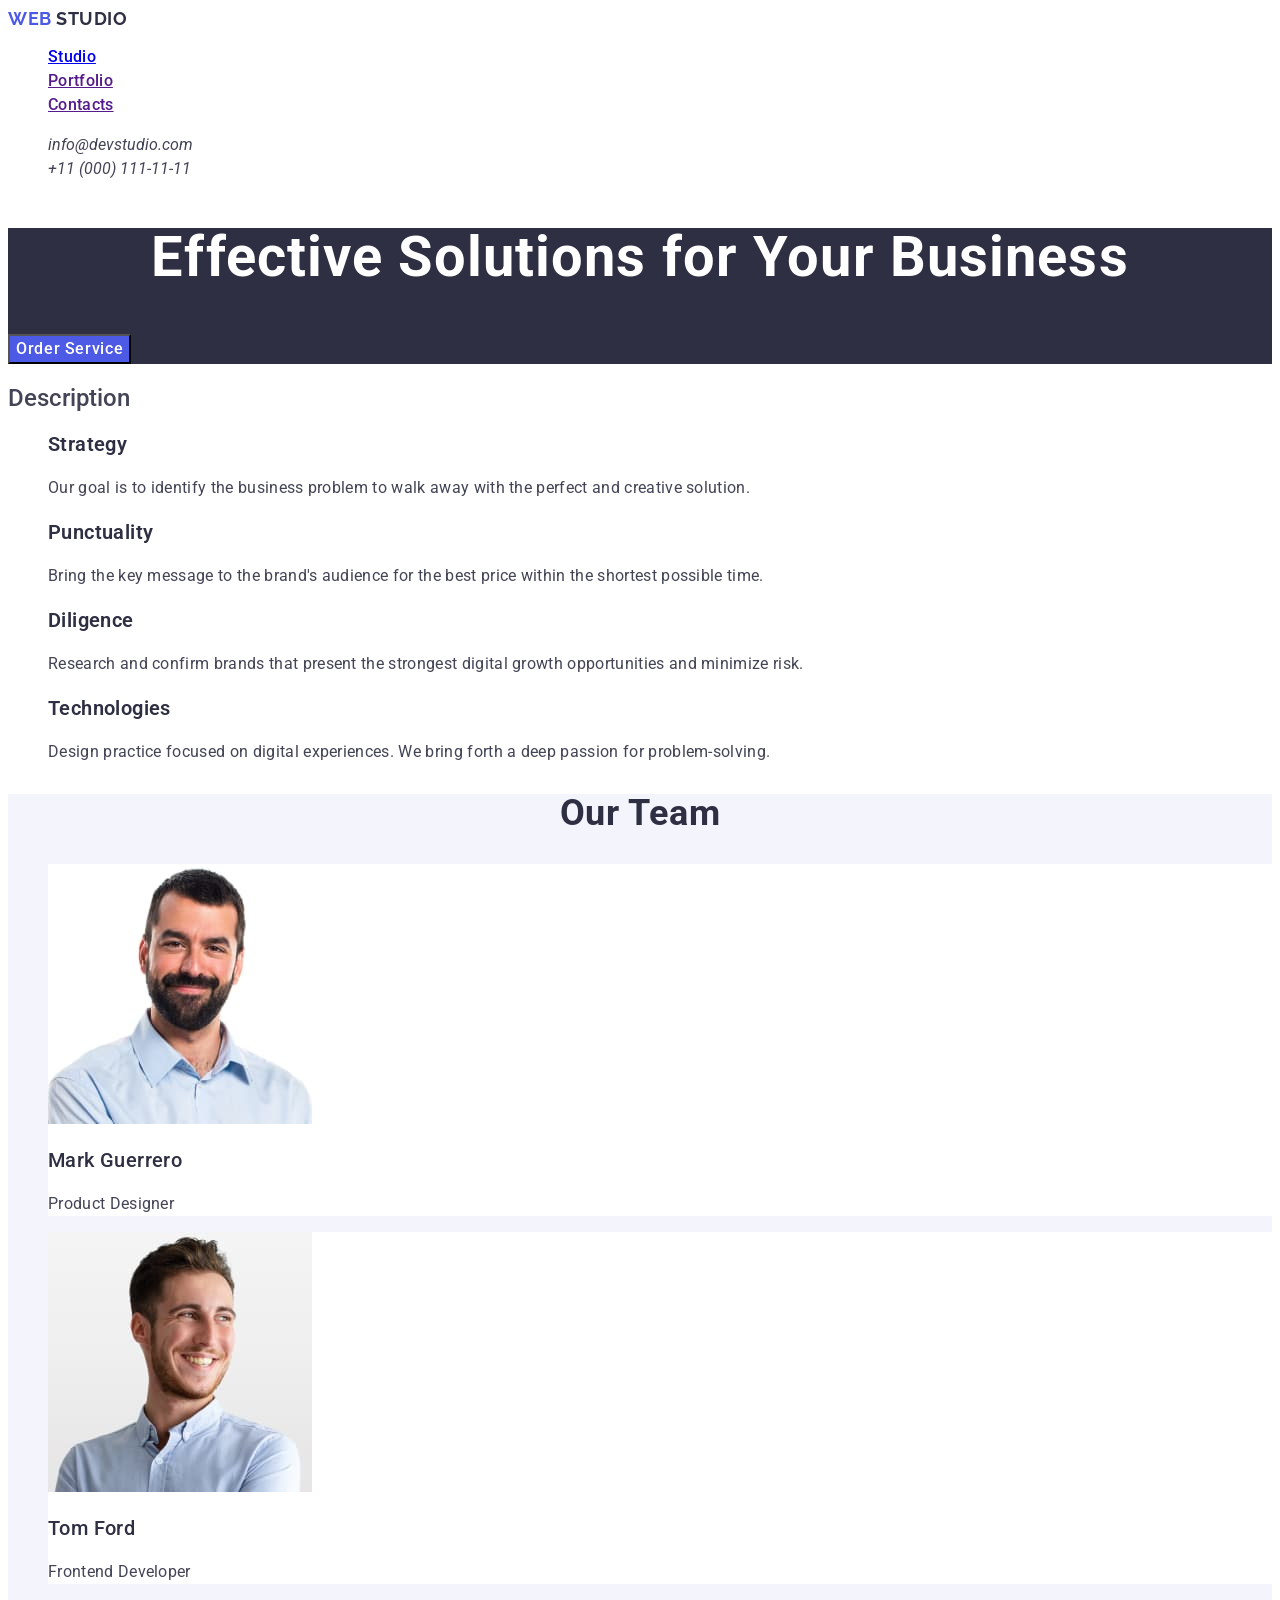
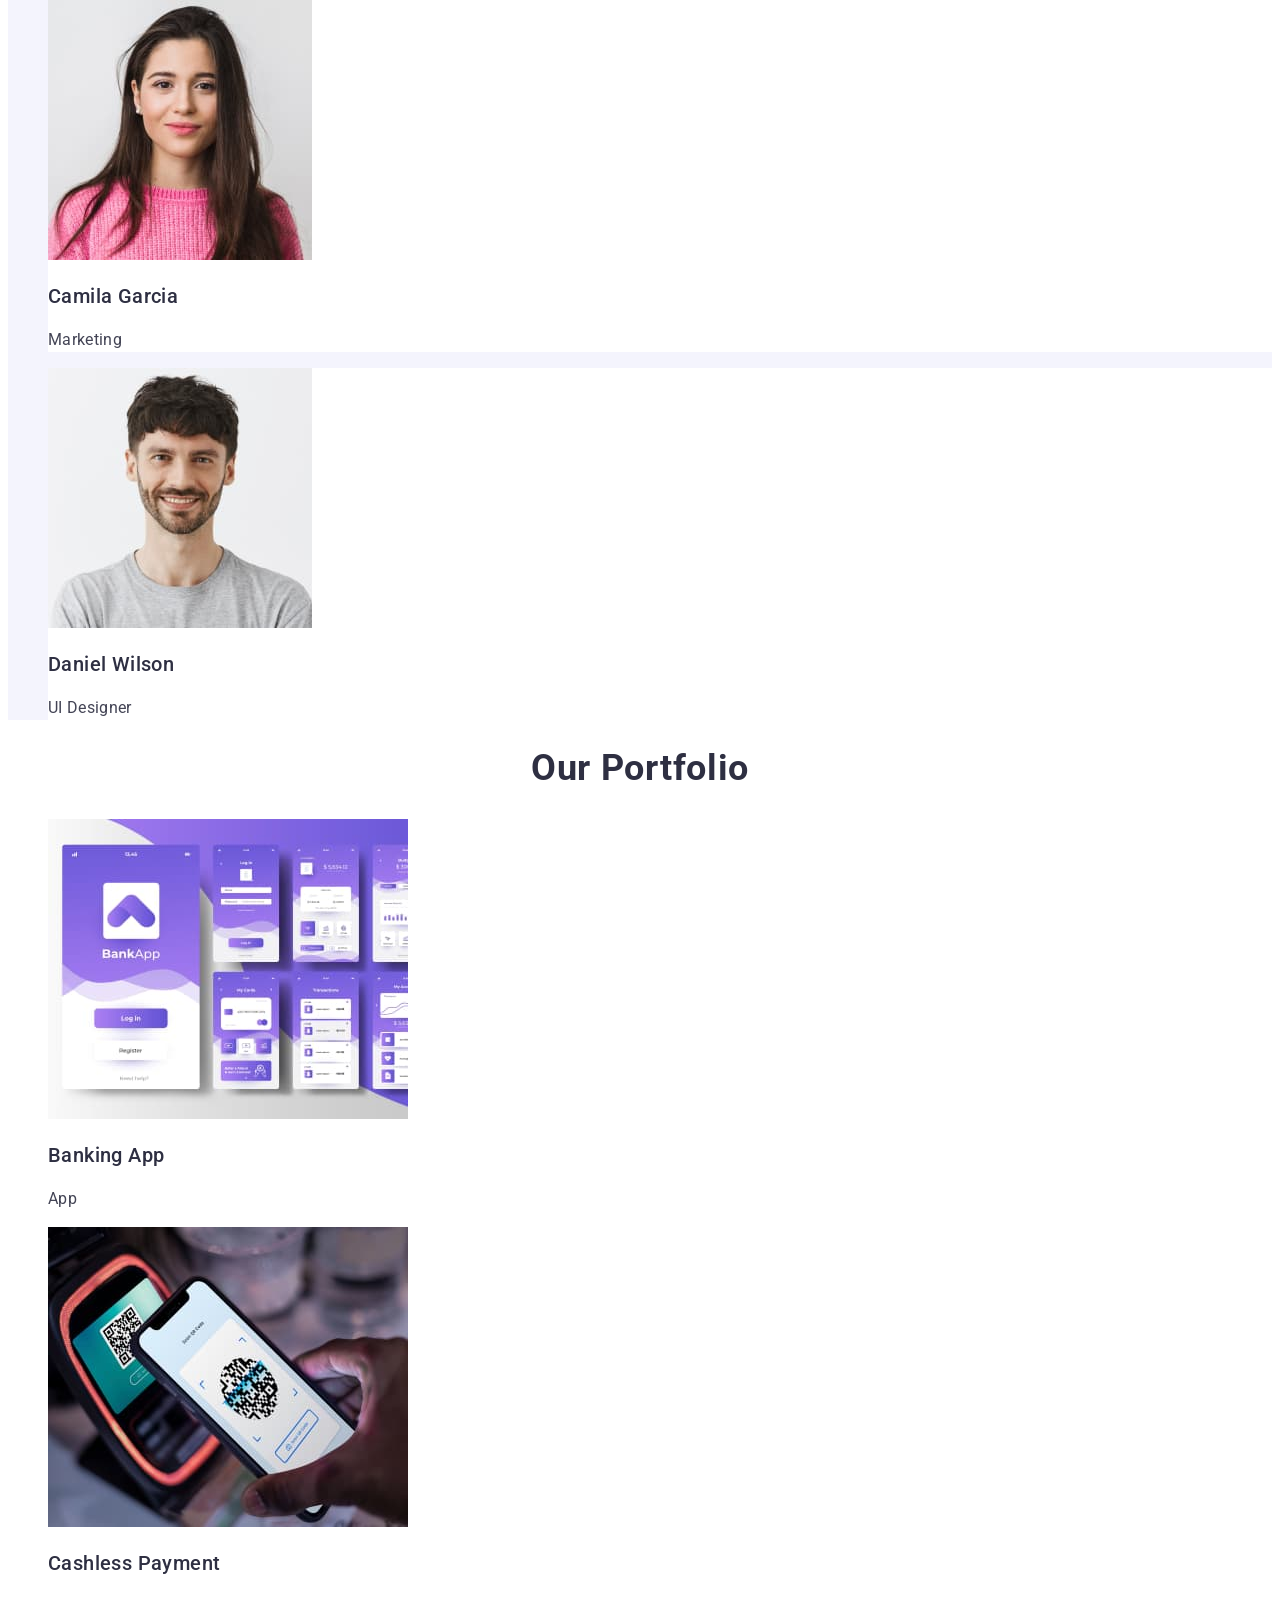
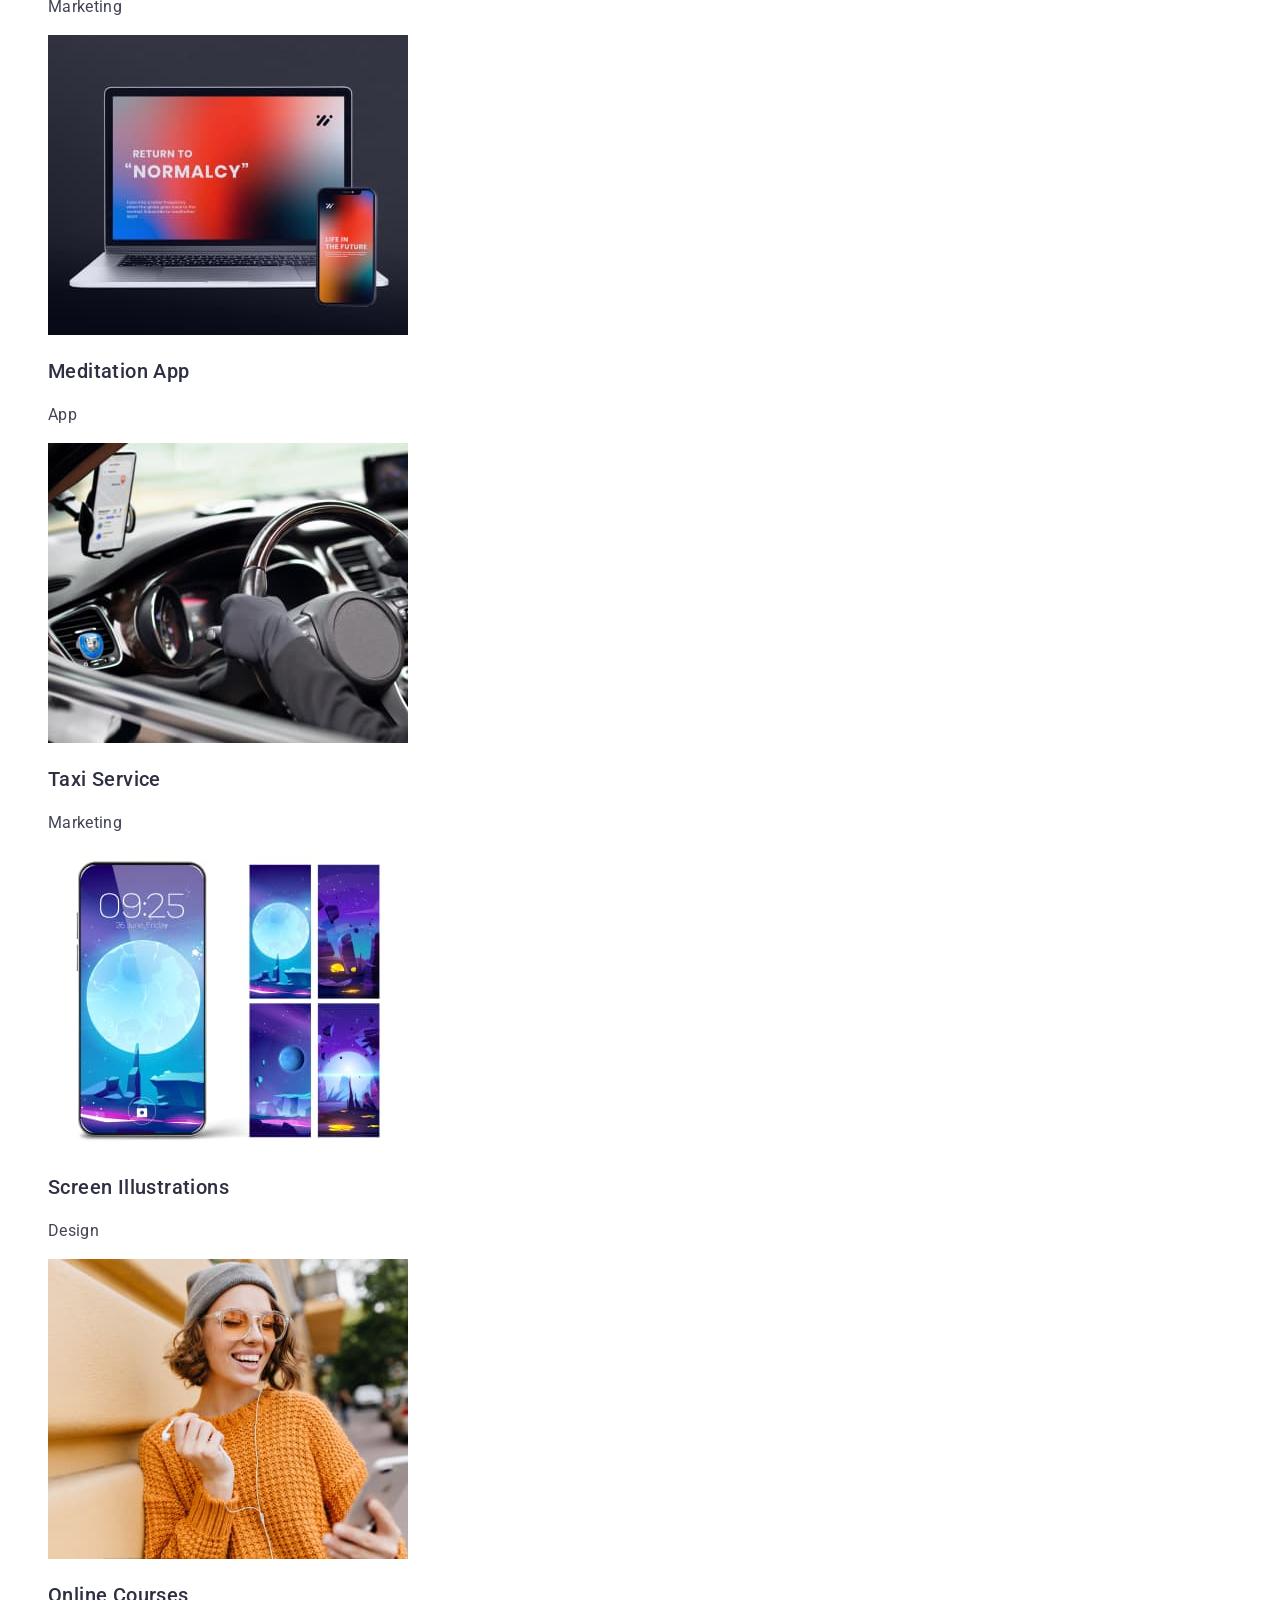
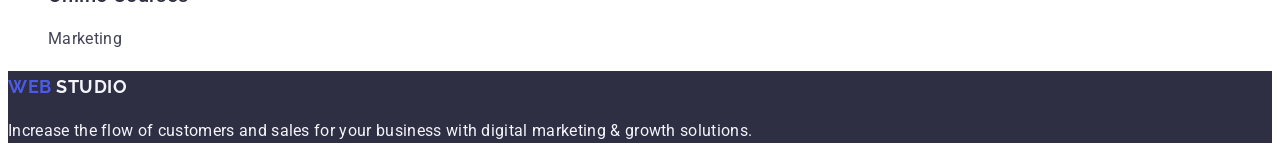
==== index.html @ d0e6146f "+" ====
<!DOCTYPE html>
<html lang="en">
<head>
    <meta charset="UTF-8">
    <meta name="viewport" content="width=device-width, initial-scale=1.0">
    <title>Document</title>
    <link rel="stylesheet" href="/css/styles.css">
    <link rel="preconnect" href="https://fonts.googleapis.com">
    <link rel="preconnect" href="https://fonts.gstatic.com" crossorigin>
    <link href="https://fonts.googleapis.com/css2?family=Montserrat:wght@400;700&family=Raleway:wght@700&family=Roboto:wght@400;500;700;900&display=swap" 
    rel="stylesheet">
</head>
<body>
    <header>
        
        <nav>
            <a href="" class="web">web <span class="studio">Studio</span></a>
            <ul>
                <li class="nav-item"><a href="./index.html">Studio</a></li>
                <li class="nav-item"><a href="">Portfolio</a></li>
                <li class="nav-item"><a href="">Contacts</a></li>
            </ul>
        </nav>
        <address>
            <ul>
                <li><a href="mailto:info@devstudio.com" class="adress">info@devstudio.com</a></li>
                <li><a href="tel:+110001111111" class="adress">+11 (000) 111-11-11</a></li>
            </ul>
        </address>
    </header>
    <main>
        <section  class="main-page">
            <h1 class="hero">Effective Solutions for Your Business</h1>
            <button type="button" class="main-button">Order Service</button>
        </section>
        <section>
            <h2 class="description">Description</h2>
            <ul>
                <li>
                    <h3 class="descr">Strategy</h3>
                    <p class="descr-item">Our goal is to identify the business problem to walk away with the perfect and creative solution. </p>
                </li>
                <li>
                    <h3 class="descr">Punctuality</h3> 
                    <p class="descr-item">Bring the key message to the brand's audience for the best price within the shortest possible time.</p>
                </li>
                <li>
                    <h3 class="descr">Diligence</h3>
                    <p class="descr-item">Research and confirm brands that present the strongest digital growth opportunities and minimize risk.</p>
                </li>
                <li>
                    <h3 class="descr">Technologies</h3>
                    <p class="descr-item">Design practice focused on digital experiences. We bring forth a deep passion for problem-solving.</p>
                </li>
            </ul>
        </section>
        <section class="team">
            <h2 class="about-team">Our Team</h2>
            <ul>
                <li class="people-back">
                    <img src="./images/markguerrero.jpg" alt="Mark" width="264">
                    <h3 class="people-name">Mark Guerrero</h3>
                    <p class="people-work">Product Designer</p>
                </li>
                <li class="people-back">
                    <img src="./images/tomford.jpg" alt="Tom" width="264">
                    <h3 class="people-name">Tom Ford</h3>
                    <p class="people-work">Frontend Developer</p>
                </li>
                <li class="people-back">
                    <img src="./images/camilagarcia.jpg" alt="Camila" width="264">
                    <h3 class="people-name">Camila Garcia</h3>
                    <p class="people-work">Marketing</p>
                </li>
                <li class="people-back">
                    <img src="./images/danielwilson.jpg" alt="Daniel" width="264">
                    <h3 class="people-name">Daniel Wilson</h3>
                    <p class="people-work">UI Designer</p>
                </li>
            </ul>
        </section>
        <section>
            <h2 class="our-port">Our Portfolio</h2>
            <ul>
                <li class="port-cards">
                    <img src="./images/bankingapp.jpg" alt="Banking App" width="360">
                    <h3 class="name-img">Banking App</h3>
                    <p class="descr-cards">App</p>
                </li>
                <li class="port-cards">
                    <img src="./images/cashlesspayment.jpg" alt="Cashless Payment" width="360">
                    <h3 class="name-img">Cashless Payment</h3>
                    <p class="descr-cards">Marketing</p>
                </li>
                <li class="port-cards">
                    <img src="./images/meditationapp.jpg" alt="Meditation App" width="360">
                    <h3 class="name-img">Meditation App</h3>
                    <p class="descr-cards">App</p>
                </li>
                <li class="port-cards">
                    <img src="./images/taxiservice.jpg" alt="Taxi Service" width="360">
                    <h3 class="name-img">Taxi Service</h3>
                    <p class="descr-cards">Marketing</p>
                </li>
                <li class="port-cards">
                    <img src="./images/screenillustrations.jpg" alt="Screen Illustrations" width="360">
                    <h3 class="name-img">Screen Illustrations</h3>
                    <p class="descr-cards">Design</p>
                </li>
                <li class="port-cards">
                    <img src="./images/onlinecourses.jpg" alt="Online Course" width="360">
                    <h3 class="name-img">Online Courses</h3>
                    <p class="descr-cards">Marketing</p>
                </li>
            </ul>
        </section>
    </main>
    <footer class="back-foot">
        <h2><a href="" class="web">web <span class="studio-foot">Studio</span></a></h2>
        <p class="descr-foot">Increase the flow of customers and sales for your business with digital marketing & growth solutions.</p>     
    </footer>
    
</body>
</html>
---- css/styles.css ----
body {
    font-family: "Roboto", sans-serif;
    color:#434455 ;
    background-color:#ffffff;
}

li {
    list-style-type: none;
}
.web {
    font-family: 'Raleway' , sans-serif;
    font-weight: 700;
    font-size: 18px;
    line-height: 1.17;
    text-decoration: none;
    color: #4d5ae5;
    letter-spacing: 0.03em;
    text-transform: uppercase;
}

.studio {
    font-family: 'Raleway' , sans-serif;
    font-weight: 700;
    font-size: 18px;
    line-height: 1.17;
    text-decoration: none;
    color: #2e2f42;
    letter-spacing: 0.03em;
    text-transform: uppercase;
}

.studio-link {
    color: #2E2F42;
}

.nav-item {
    font-weight: 500;
    font-size: 16px;
    line-height: 1.5;
    letter-spacing: 0.02em;
    color: #2e2f42;
    text-decoration: none;
}

.nav-item :focus{
    color: #404bbf;
}

.nav-item :hover {
    color: #404bbf;
}

.adress {
    font-family: 'Roboto', sans-serif;
    font-weight: 400;
    font-size: 16px;
    line-height: 1.5;
    text-decoration: none;
    color: #434455;
}

.hero {
    font-size: 56px;
    font-weight: 700;
    line-height: 1.07;
    letter-spacing: 0.02em;
    text-align: center;
    color: #ffffff;
}

.main-page {
    background-color: #2e2f42;
}

.main-button {
    font-family: "Roboto", sans-serif;
    background-color: #4D5AE5;
    font-weight: 500;
    font-size: 16px;
    line-height: 1.5;
    letter-spacing: 0.04em;
    color: #ffffff;
    cursor: pointer;
}

.main-button :focus
.main-button :hover {
    background-color: #404BBF;
}

.description {
    font-weight: 500;
    font-size: 20px
    line-height: 1.2;
    letter-spacing: 0.02em
    color : #2e2f42;
}

.descr {
    font-weight: 600;
    font-size: 20px;
    line-height: 1.2;
    letter-spacing: 0.02em;
    color: #2E2F42;
}

.descr-item {
    font-weight: 400;
    font-size: 16px;
    line-height: 1.5;
    letter-spacing: 0.02em;
    color: #434455;
}

.team{
    background-color: #F4F4FD;
}

.about-team {
    font-size: 36px;
    line-height: 1.11;
    text-align: center;
    letter-spacing: 0.02em;
    text-transform: capitalize;
    color: #2e2f42;
}

.people-back {
    background-color: #FFFFFF;
}

.people-name {
    font-weight: 500;
    font-size: 20px;
    line-height: 1.2;
    letter-spacing: 0.02em;
    color: #2e2f42;
}

.people-work {
    font-weight: 400;
    font-size: 16px;
    line-height: 1.5;
    letter-spacing: 0.02em;
    color: #434455;
}

.our-port {
    font-family: "Roboto";
    font-size: 36px;
    font-weight: 700;
    line-height: 40px;
    letter-spacing: 0.02em;
    text-align: center;
    line-height: 1.11;
    text-transform: capitalize;
    color: #2e2f42;
}

.port-cards {
    border: 1px

}

.name-img {
    font-family: "Roboto";
    font-size: 20px;
    font-weight: 500;
    line-height: 1.2;
    letter-spacing: 0.02em;
    color: #2e2f42;
}

.descr-cards {
    font-family: "Roboto";
    font-size: 16px;
    font-weight: 400;
    line-height: 1.5;
    letter-spacing: 0.02em;
    color: #434455;
}

.web-foot {
    font-family: 'Raleway';
    font-weight: 700;
    font-size: 18px;
    line-height: 1.1;
    letter-spacing: 0.03em;
    text-transform: uppercase;
    color: #4D5AE5;
    flex: none;
}

.studio-foot {
    font-family: 'Raleway';
    font-weight: 700;
    font-size: 18px;
    line-height: 1.1;
    letter-spacing: 0.03em;
    text-transform: uppercase;
    color: #F4F4FD;
    flex: none;
}

.back-foot {
    background-color: #2e2f42;
}

.descr-foot {
    font-weight: 400;
    font-size: 16px;
    line-height: 1.5;
    letter-spacing: 0.02em;
    color: #F4F4FD;
}
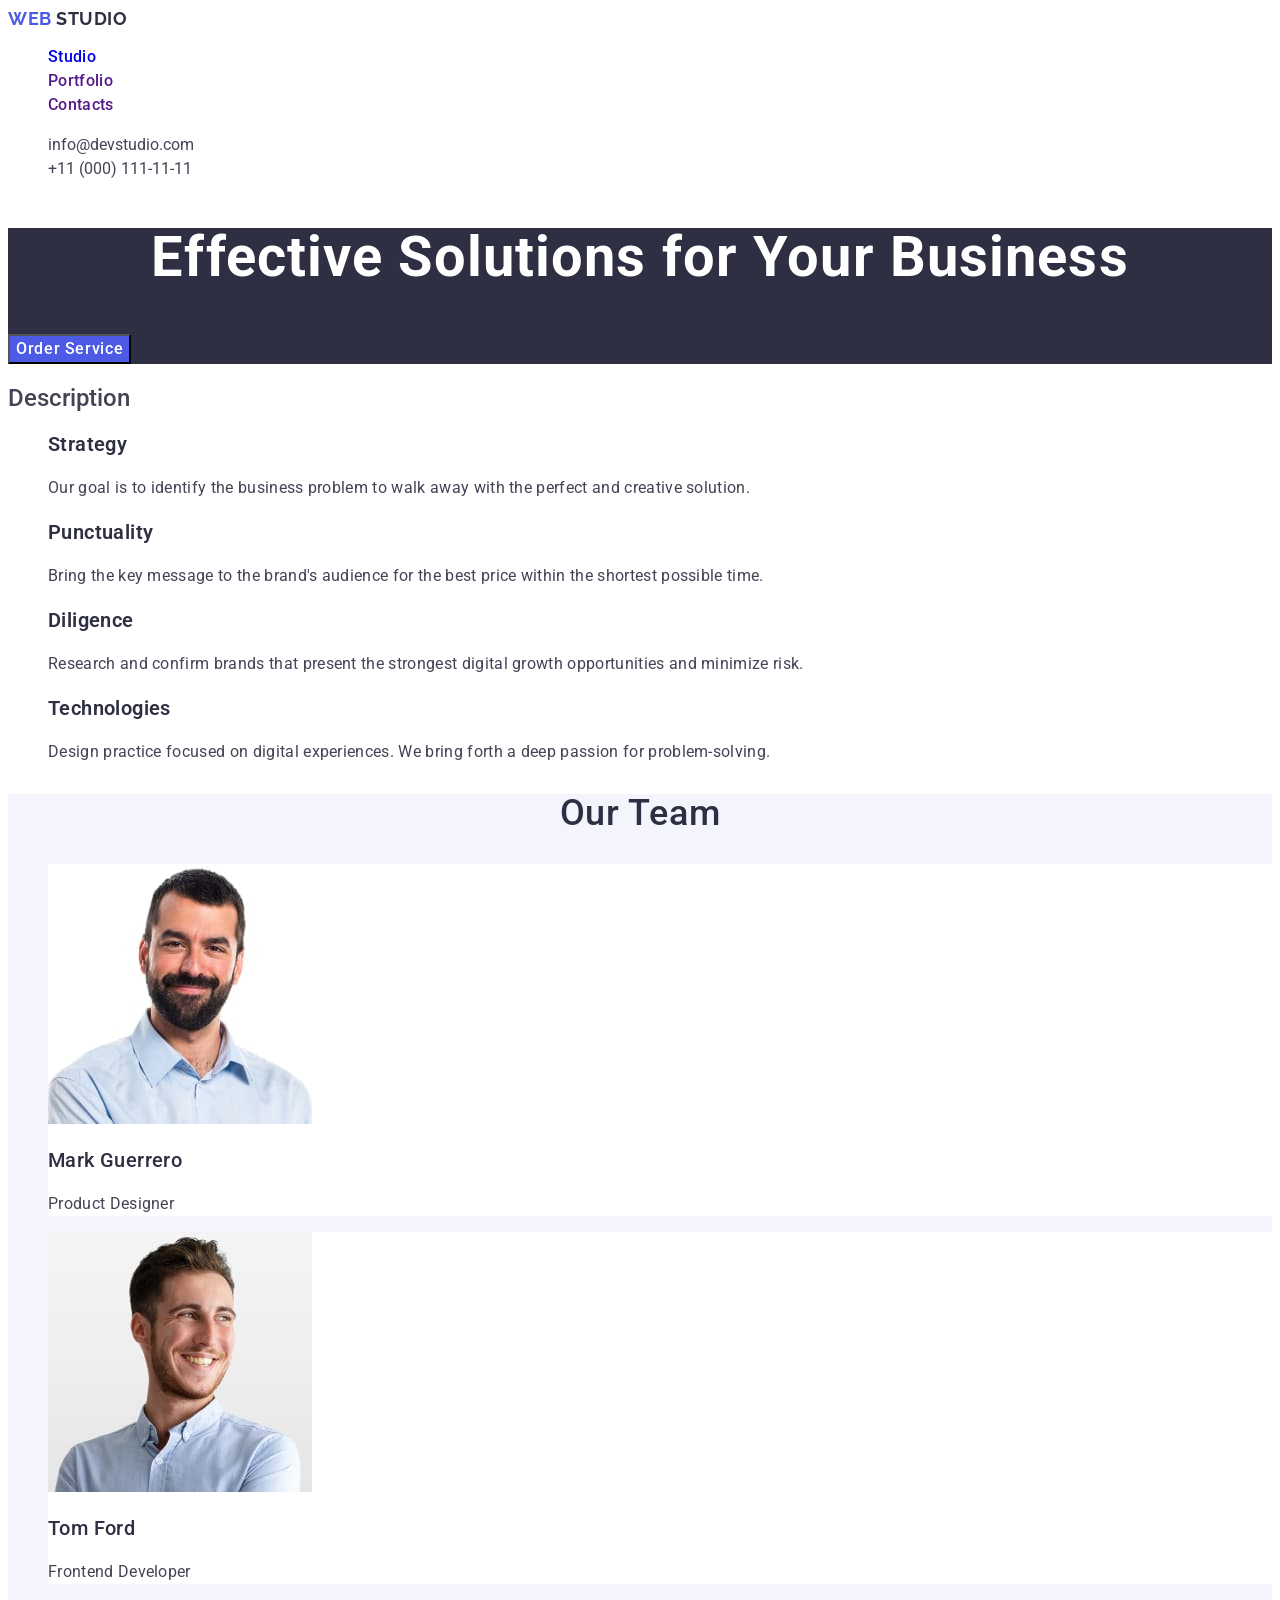
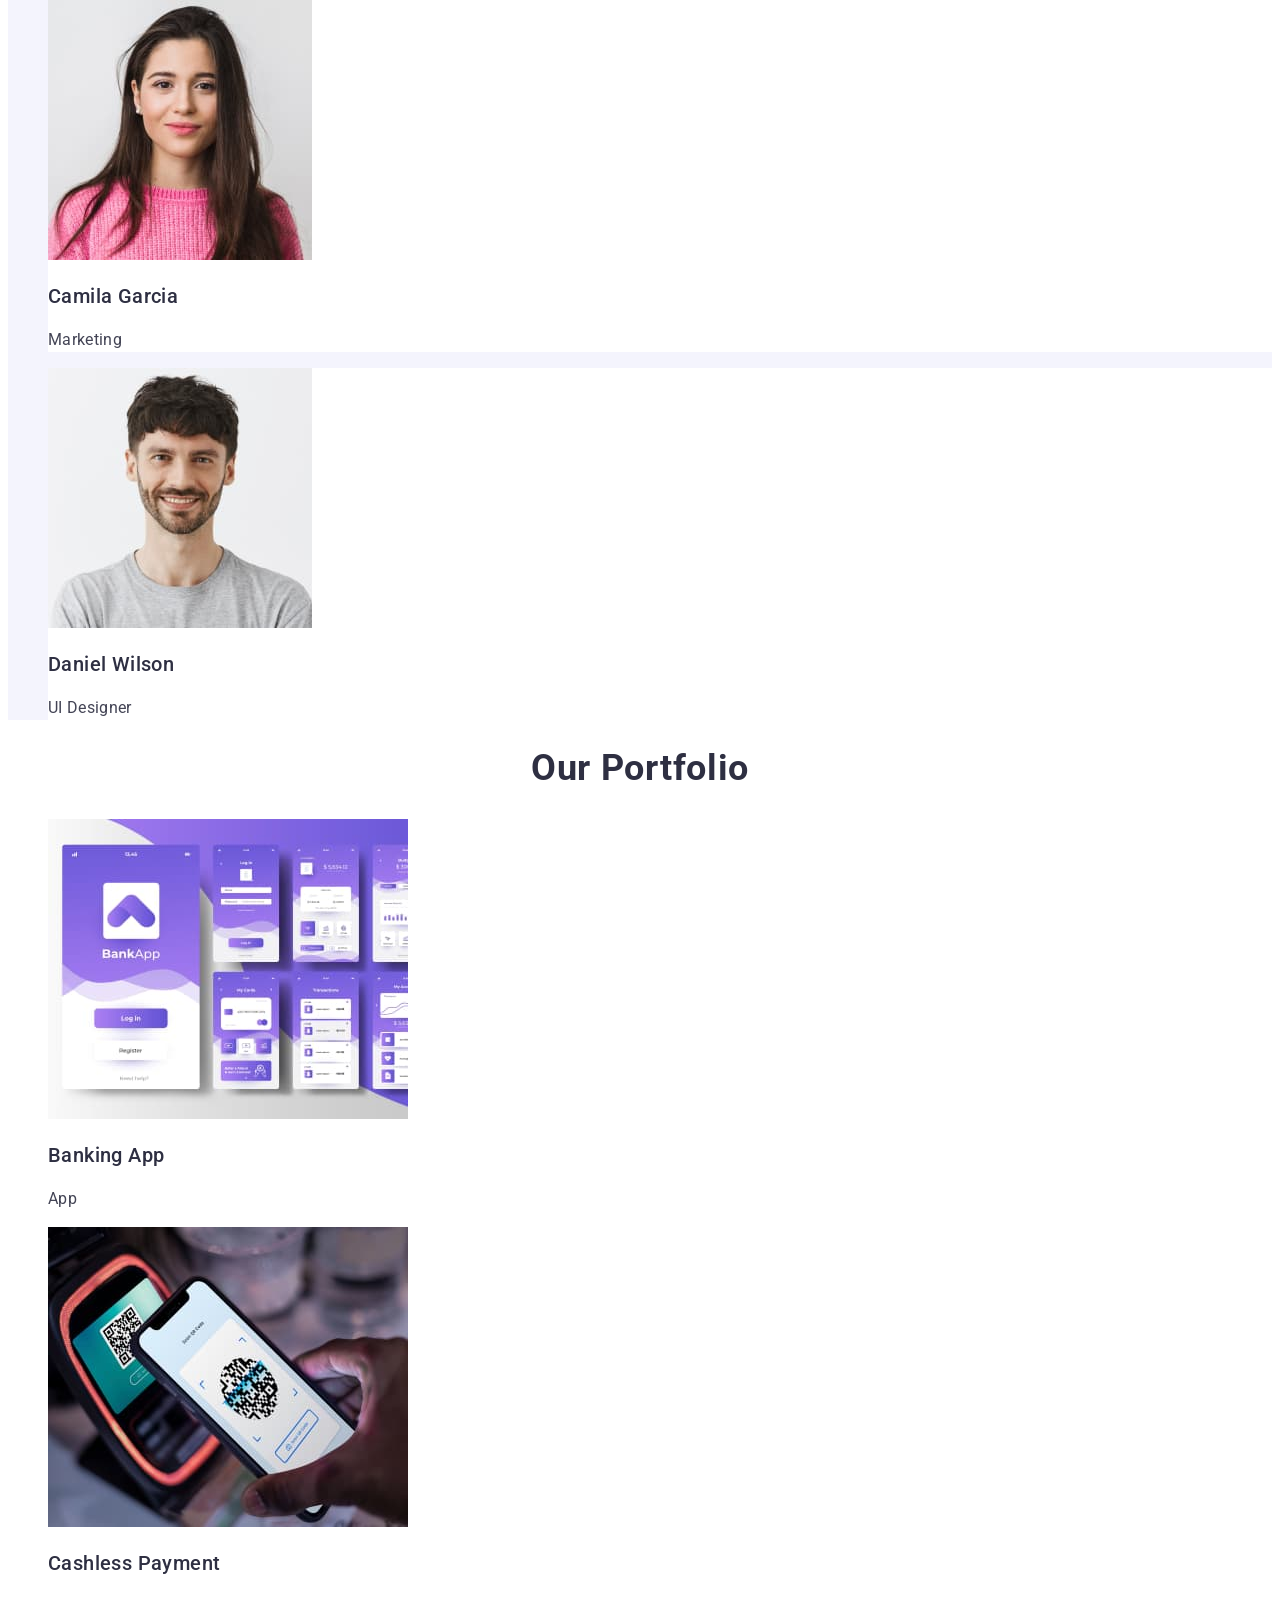
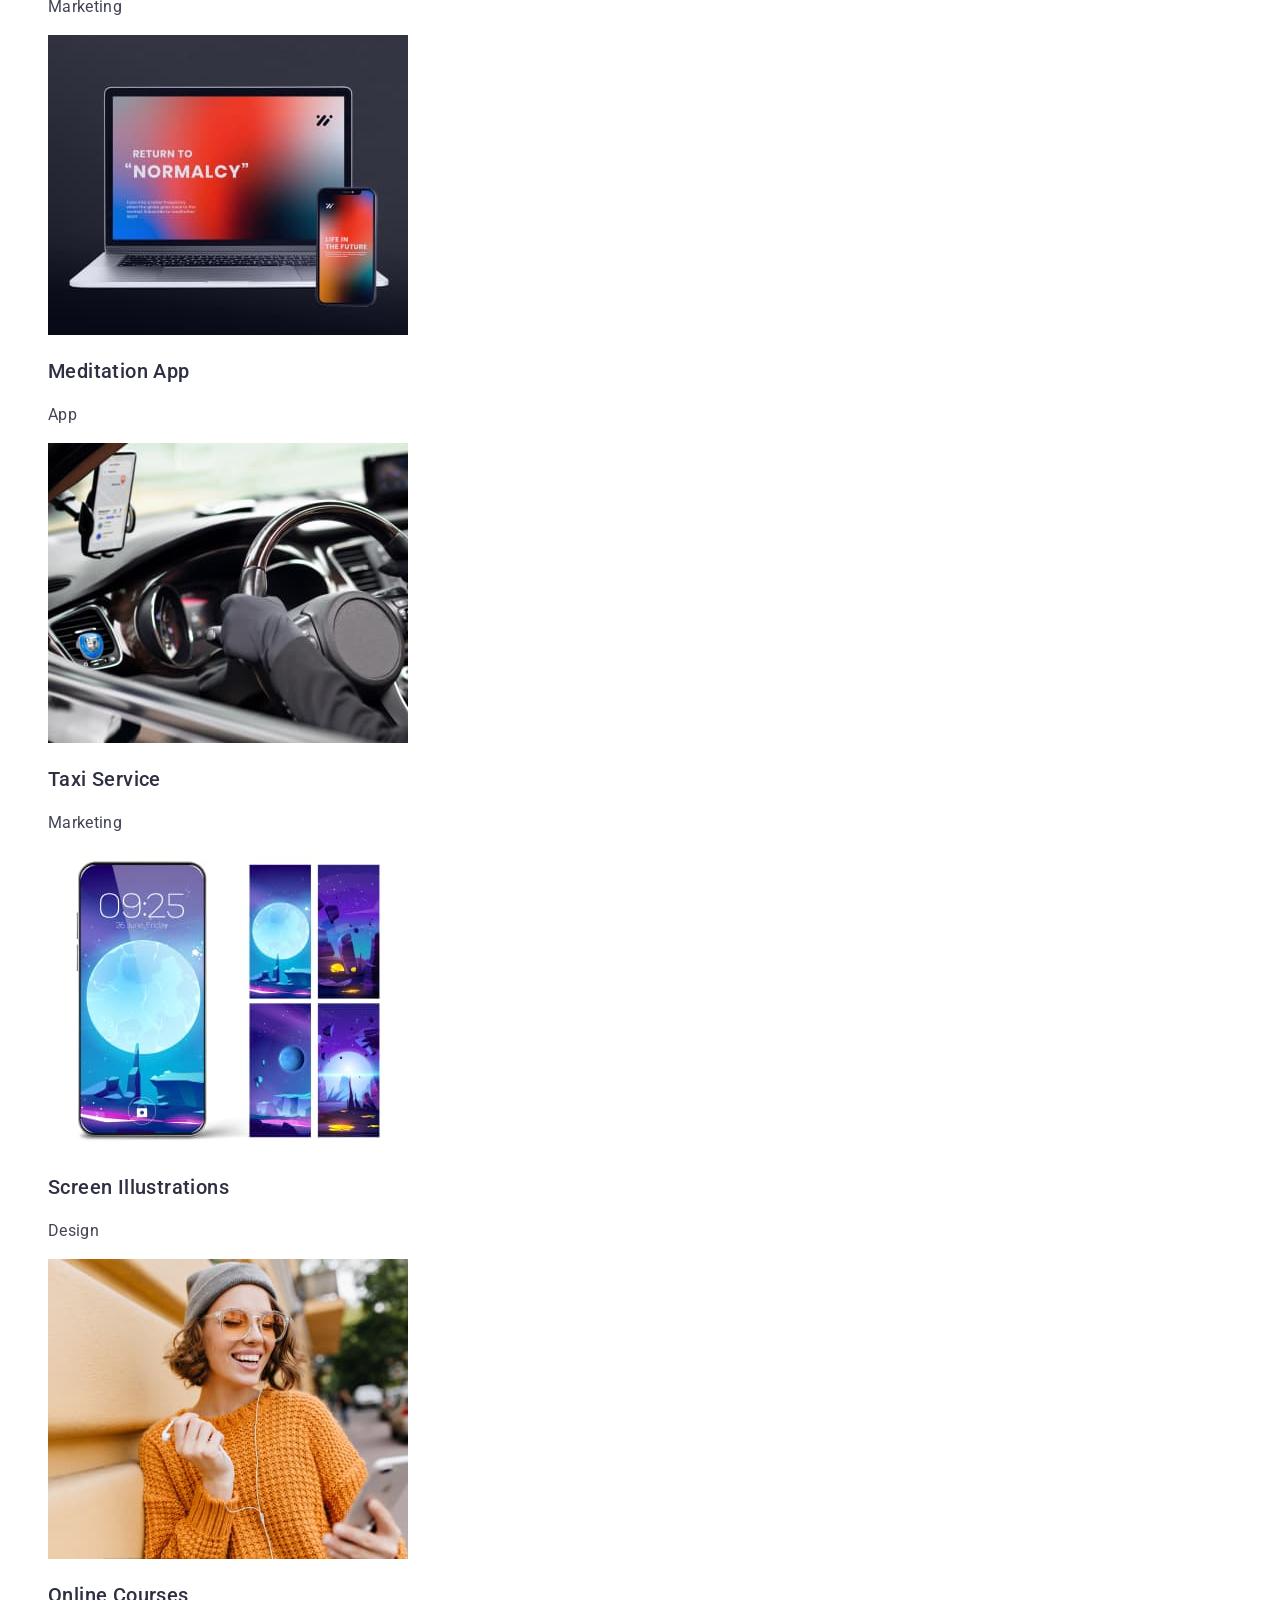
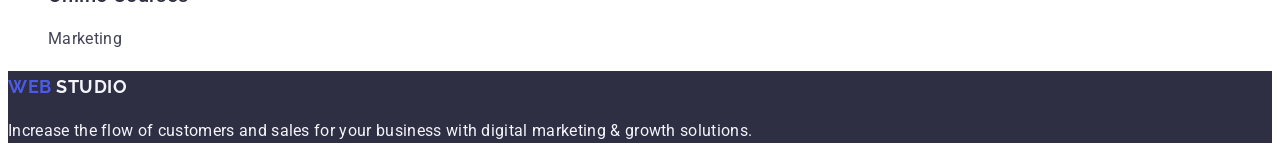
==== commit c0d6c403: "+" ====
--- a/index.html
+++ b/index.html
@@ -4,11 +4,11 @@
     <meta charset="UTF-8">
     <meta name="viewport" content="width=device-width, initial-scale=1.0">
     <title>Document</title>
-    <link rel="stylesheet" href="/css/styles.css">
     <link rel="preconnect" href="https://fonts.googleapis.com">
     <link rel="preconnect" href="https://fonts.gstatic.com" crossorigin>
     <link href="https://fonts.googleapis.com/css2?family=Montserrat:wght@400;700&family=Raleway:wght@700&family=Roboto:wght@400;500;700;900&display=swap" 
     rel="stylesheet">
+    <link rel="stylesheet" href="./css/styles.css">
 </head>
 <body>
     <header>
@@ -23,8 +23,8 @@
         </nav>
         <address>
             <ul>
-                <li><a href="mailto:info@devstudio.com" class="adress">info@devstudio.com</a></li>
-                <li><a href="tel:+110001111111" class="adress">+11 (000) 111-11-11</a></li>
+                <li><a href="mailto:info@devstudio.com" class="mail">info@devstudio.com</a></li>
+                <li><a href="tel:+110001111111" class="tel">+11 (000) 111-11-11</a></li>
             </ul>
         </address>
     </header>
--- a/css/styles.css
+++ b/css/styles.css
@@ -4,6 +4,10 @@
     background-color:#ffffff;
 }
 
+a {
+    text-decoration: none;
+}
+
 li {
     list-style-type: none;
 }
@@ -38,11 +42,10 @@
     font-size: 16px;
     line-height: 1.5;
     letter-spacing: 0.02em;
-    color: #2e2f42;
-    text-decoration: none;
-}
-
-.nav-item :focus{
+    color: #2e2f42 ;
+}
+
+.nav-item :focus {
     color: #404bbf;
 }
 
@@ -50,7 +53,20 @@
     color: #404bbf;
 }
 
-.adress {
+address {
+    font-style: normal;
+}
+
+.mail{
+    font-family: 'Roboto', sans-serif;
+    font-weight: 400;
+    font-size: 16px;
+    line-height: 1.5;
+    text-decoration: none;
+    color: #434455;
+}
+
+.tel{
     font-family: 'Roboto', sans-serif;
     font-weight: 400;
     font-size: 16px;
@@ -83,9 +99,13 @@
     cursor: pointer;
 }
 
-.main-button :focus
+
 .main-button :hover {
-    background-color: #404BBF;
+    background-color: #404BBF ;
+}
+
+.main-button :focus{
+    background-color: #404BBF ;
 }
 
 .description {
@@ -117,6 +137,7 @@
 }
 
 .about-team {
+    font-weight: 500;
     font-size: 36px;
     line-height: 1.11;
     text-align: center;
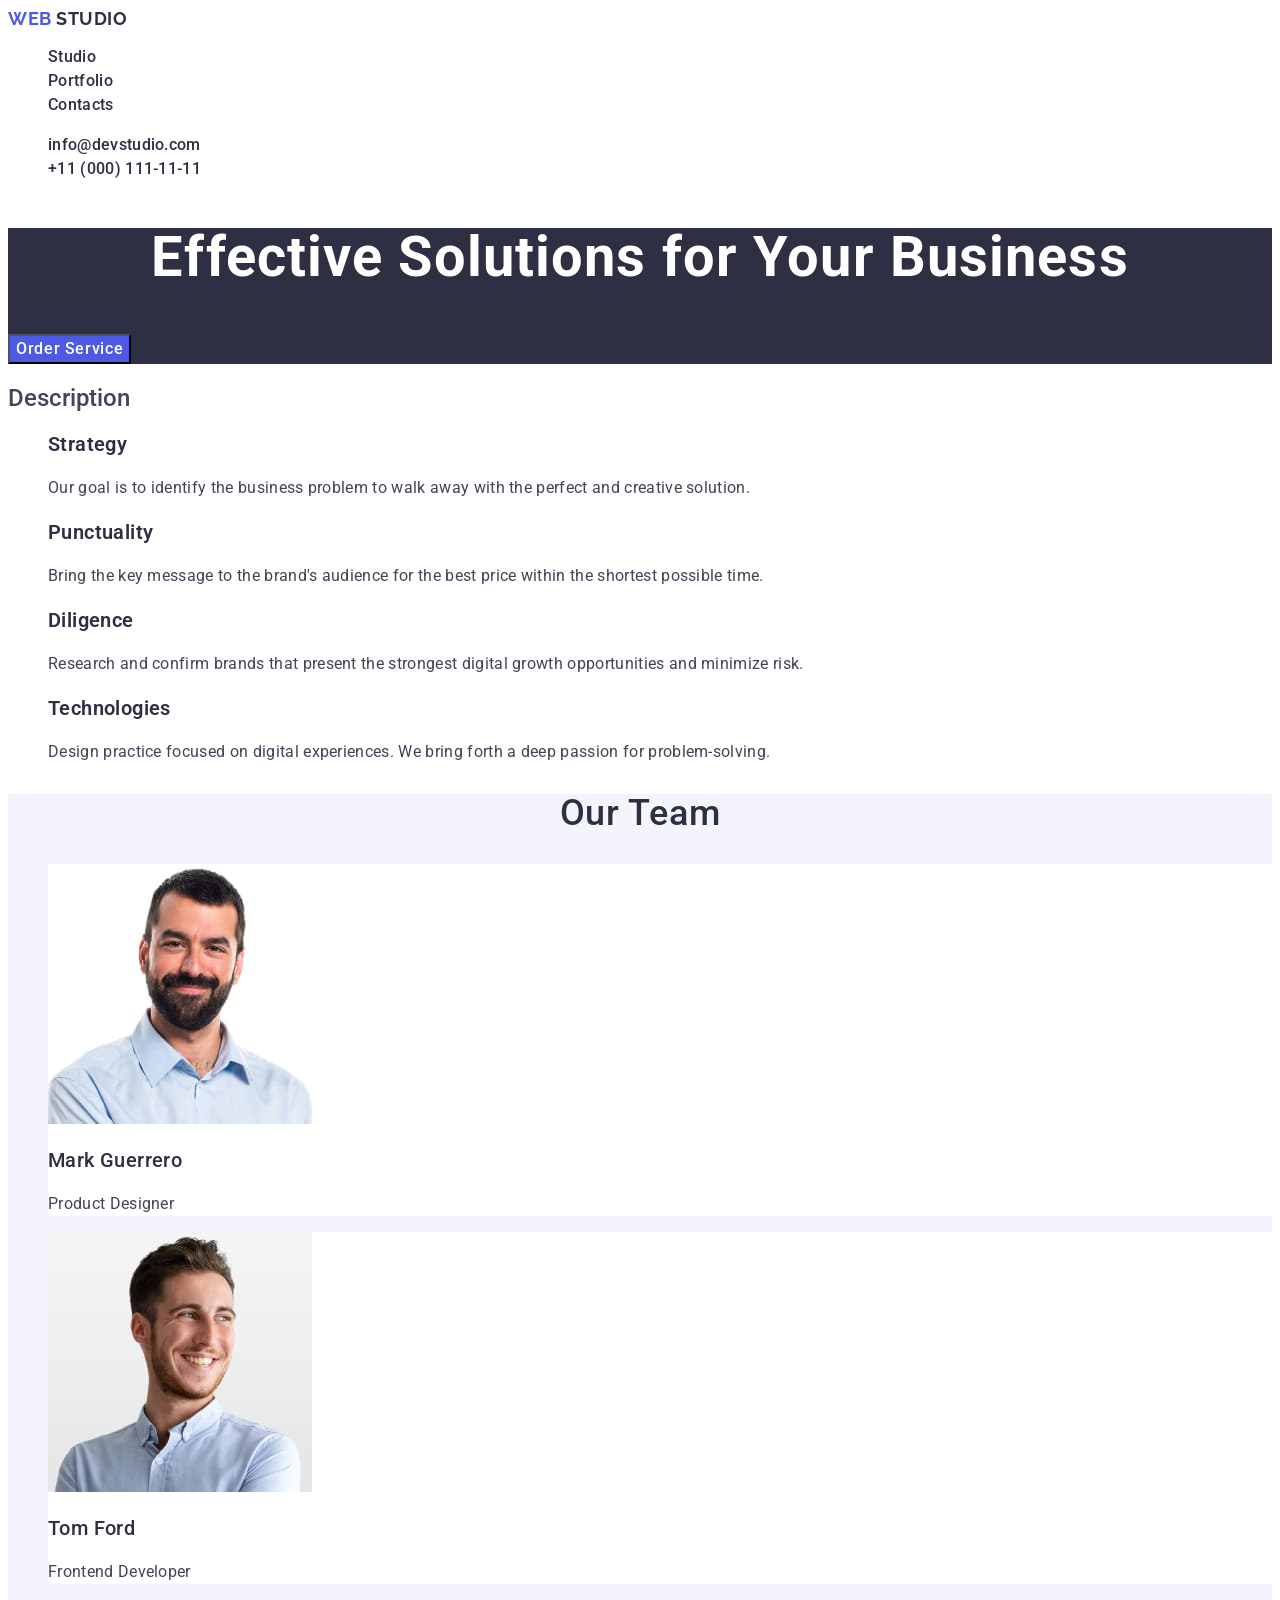
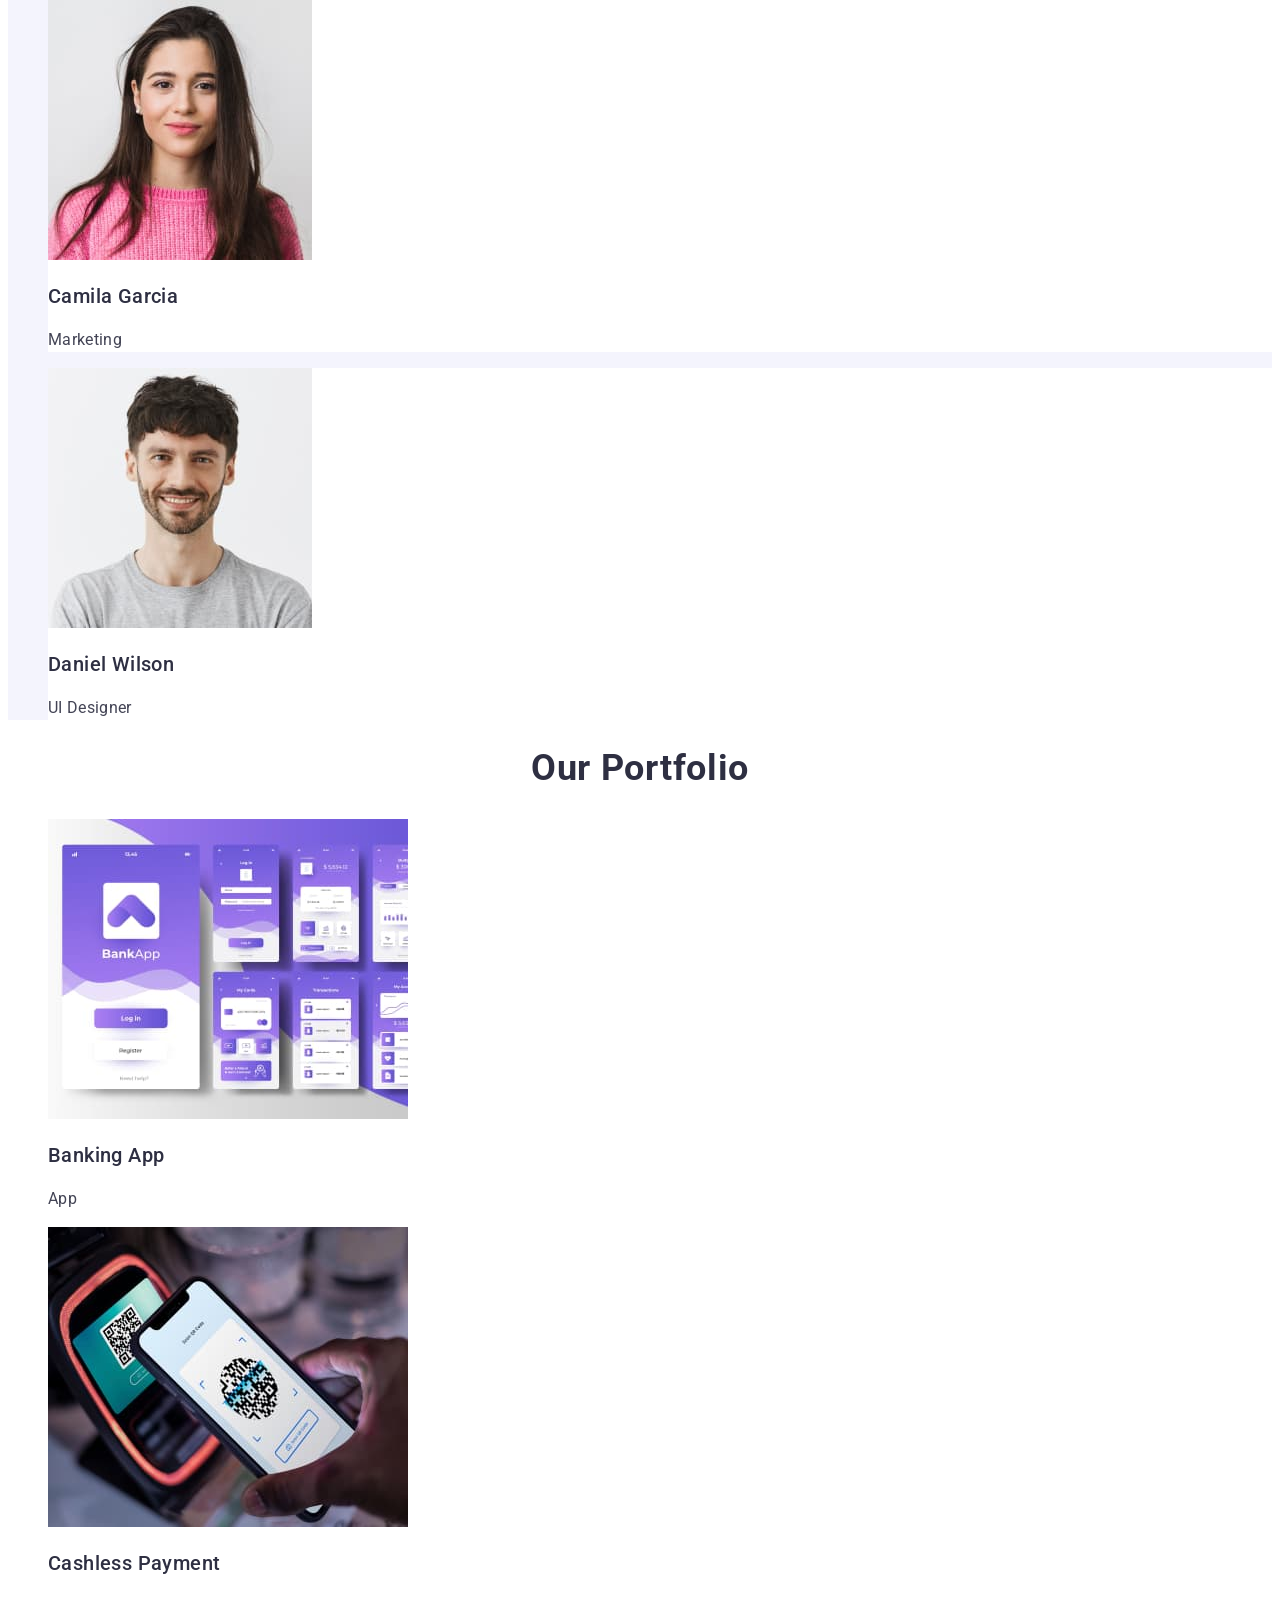
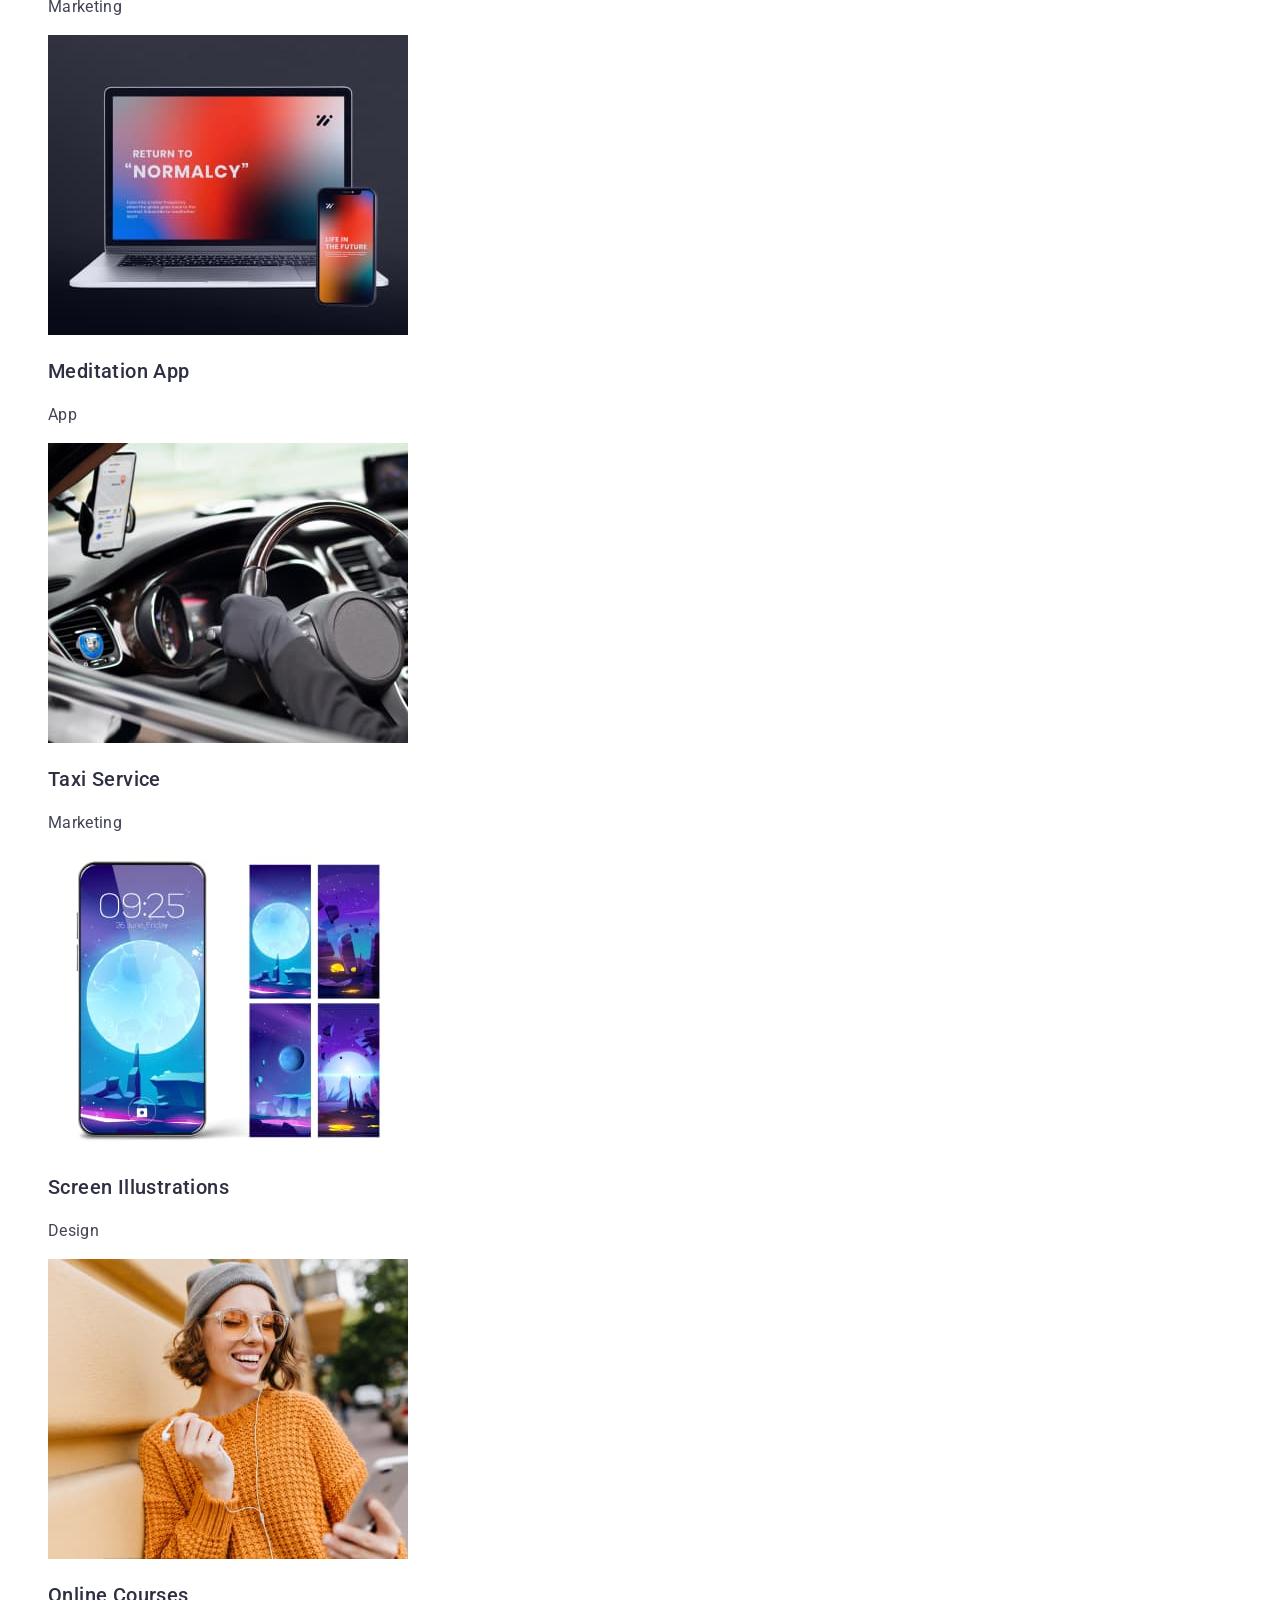
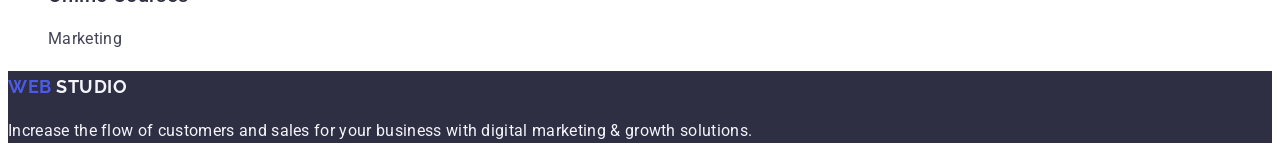
==== commit 4a6999f8: "+" ====
--- a/index.html
+++ b/index.html
@@ -23,8 +23,8 @@
         </nav>
         <address>
             <ul>
-                <li><a href="mailto:info@devstudio.com" class="mail">info@devstudio.com</a></li>
-                <li><a href="tel:+110001111111" class="tel">+11 (000) 111-11-11</a></li>
+                <li><a href="mailto:info@devstudio.com" class="nav-item">info@devstudio.com</a></li>
+                <li><a href="tel:+110001111111" class="nav-item">+11 (000) 111-11-11</a></li>
             </ul>
         </address>
     </header>
@@ -116,7 +116,7 @@
         </section>
     </main>
     <footer class="back-foot">
-        <h2><a href="" class="web">web <span class="studio-foot">Studio</span></a></h2>
+        <h2><a href="" class="web-foot">web <span class="studio-foot">Studio</span></a></h2>
         <p class="descr-foot">Increase the flow of customers and sales for your business with digital marketing & growth solutions.</p>     
     </footer>
     
--- a/css/styles.css
+++ b/css/styles.css
@@ -6,6 +6,7 @@
 
 a {
     text-decoration: none;
+    color: inherit;
 }
 
 li {
@@ -45,11 +46,11 @@
     color: #2e2f42 ;
 }
 
-.nav-item :focus {
+.nav-item:focus {
     color: #404bbf;
 }
 
-.nav-item :hover {
+.nav-item:hover {
     color: #404bbf;
 }
 
@@ -100,11 +101,11 @@
 }
 
 
-.main-button :hover {
+.main-button:hover {
     background-color: #404BBF ;
 }
 
-.main-button :focus{
+.main-button:focus{
     background-color: #404BBF ;
 }
 
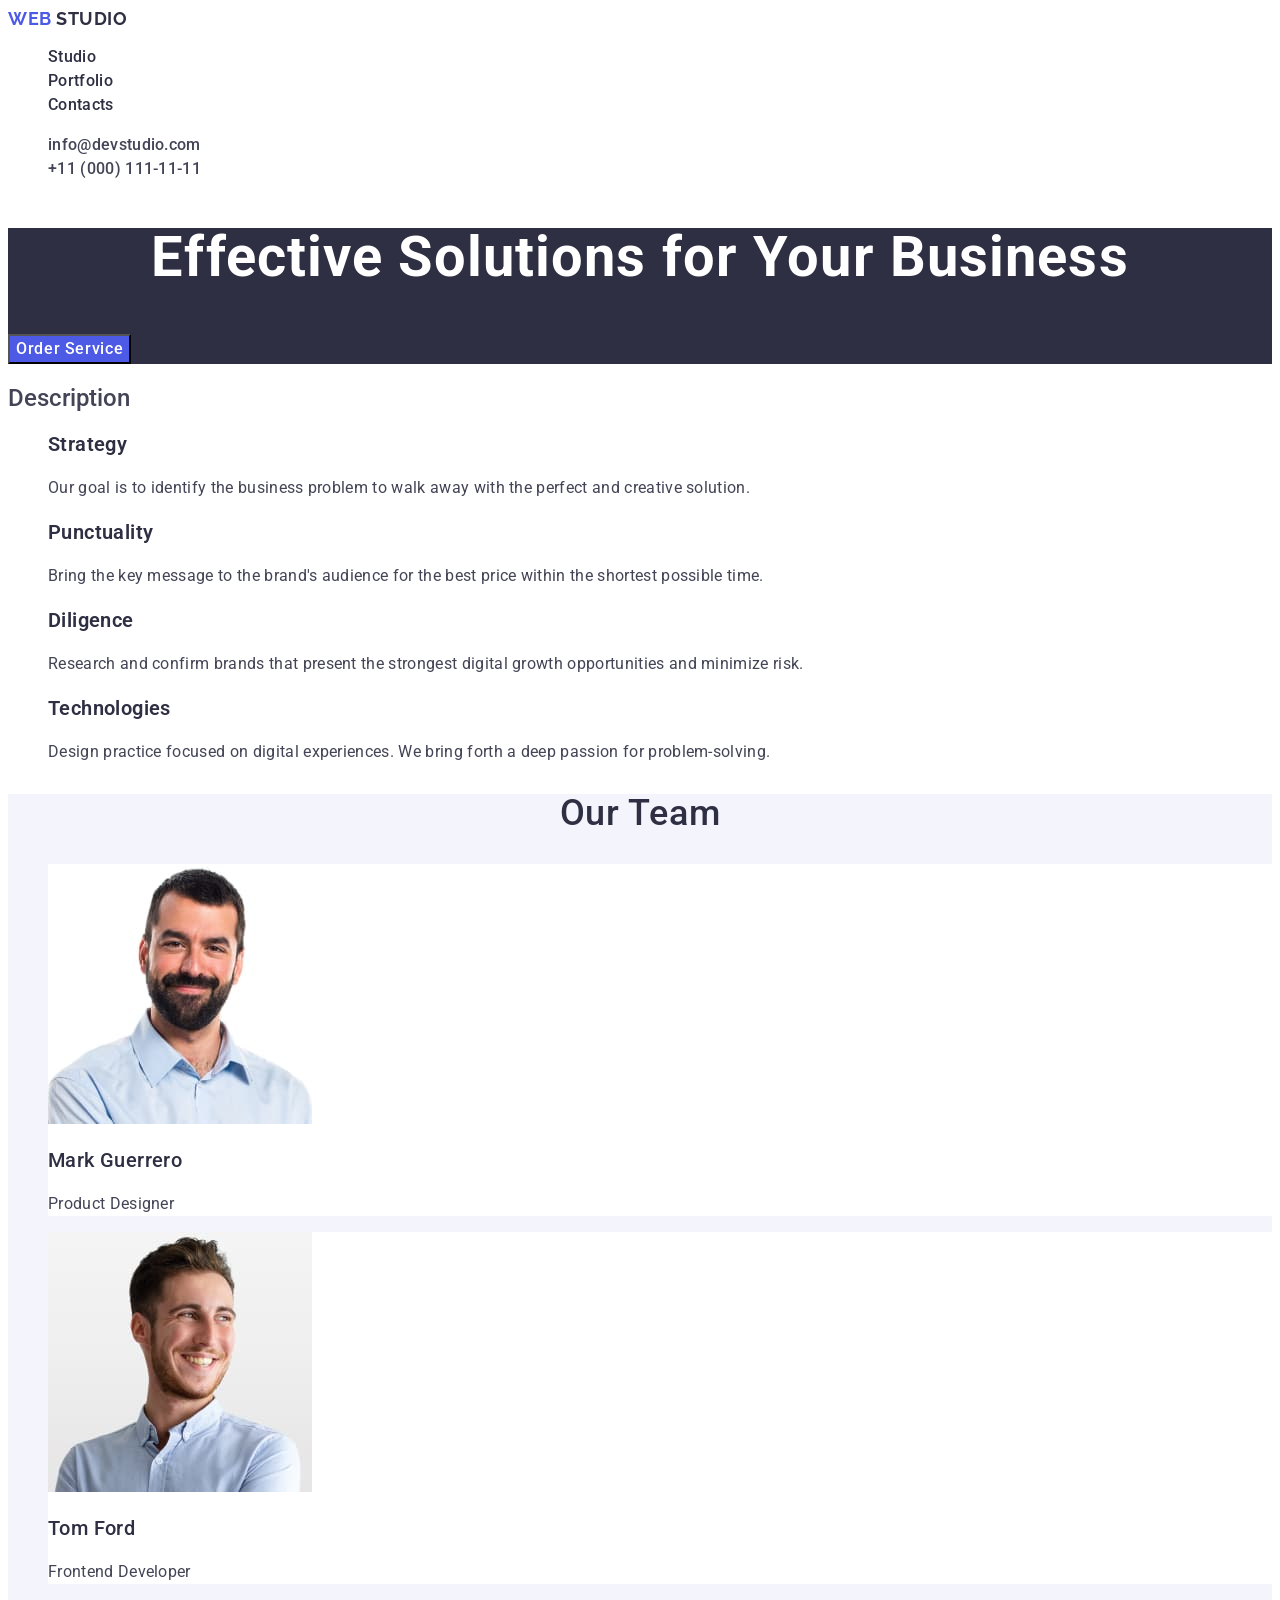
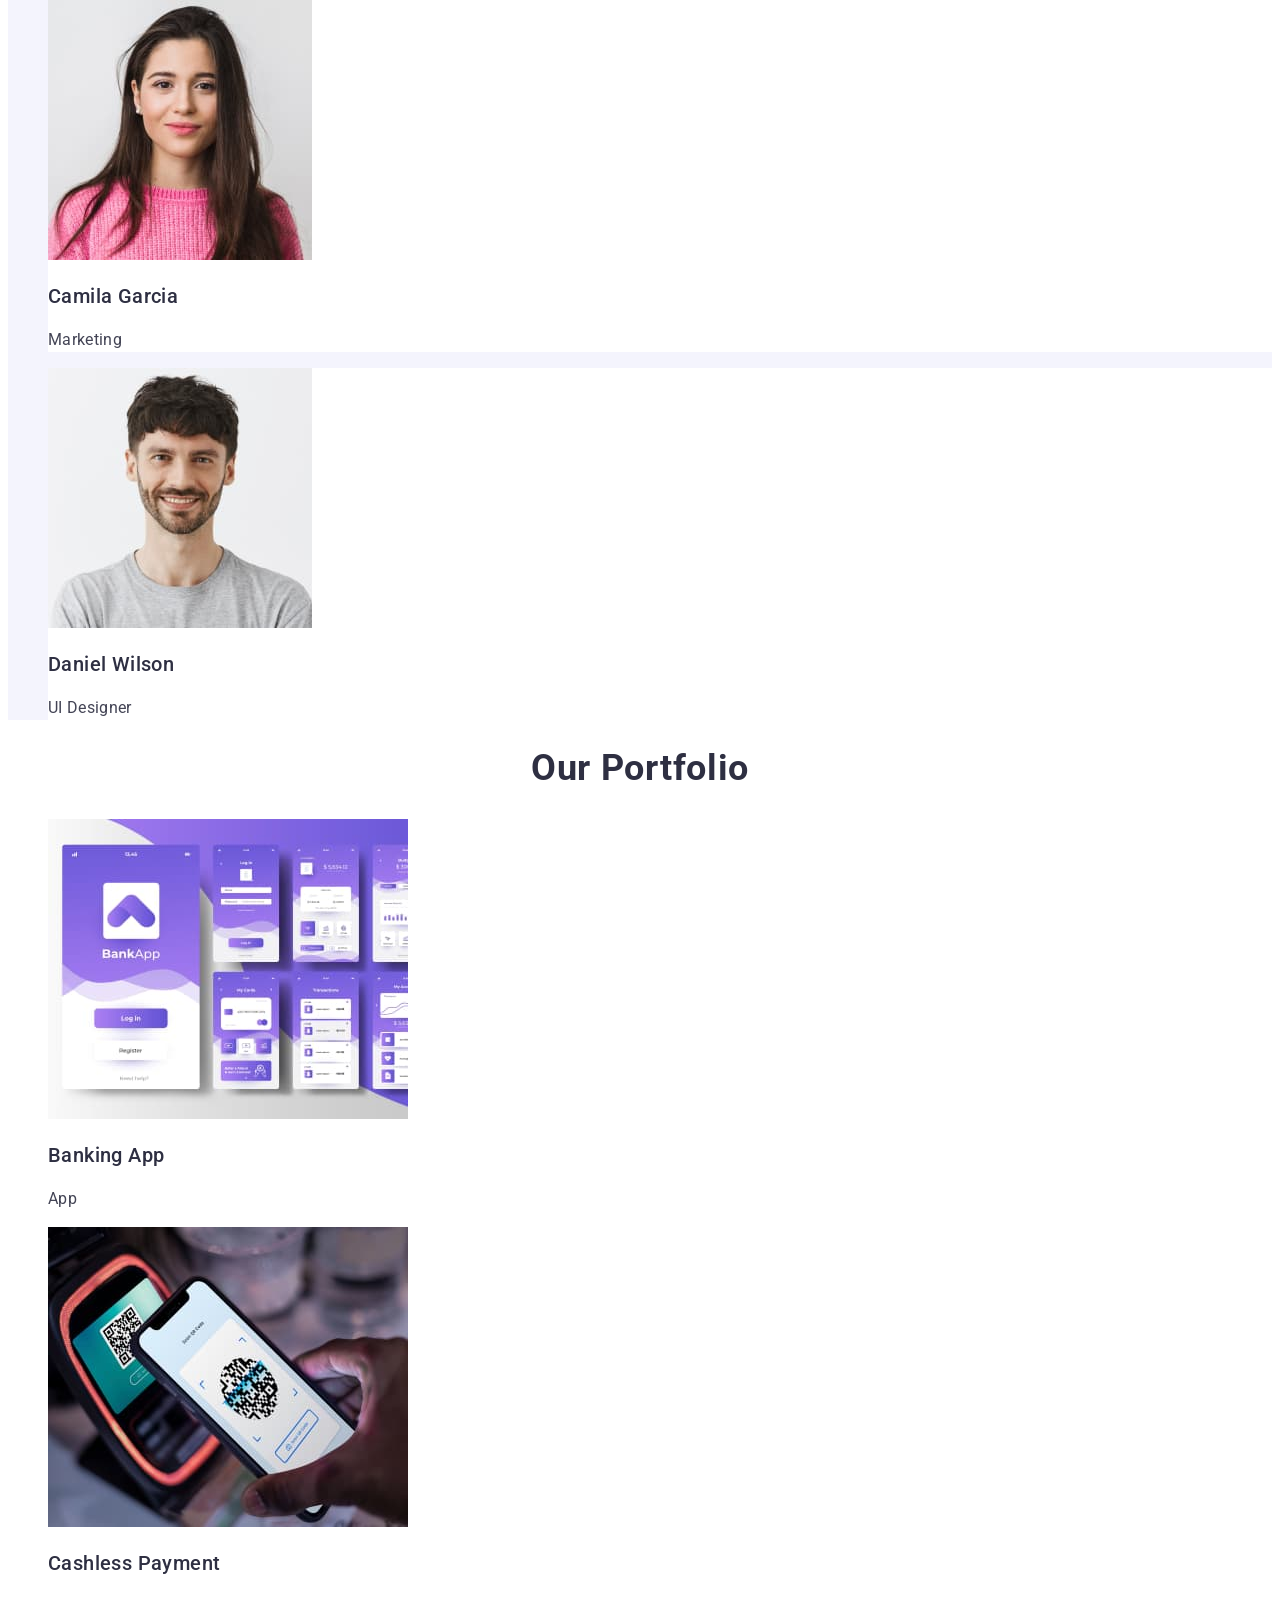
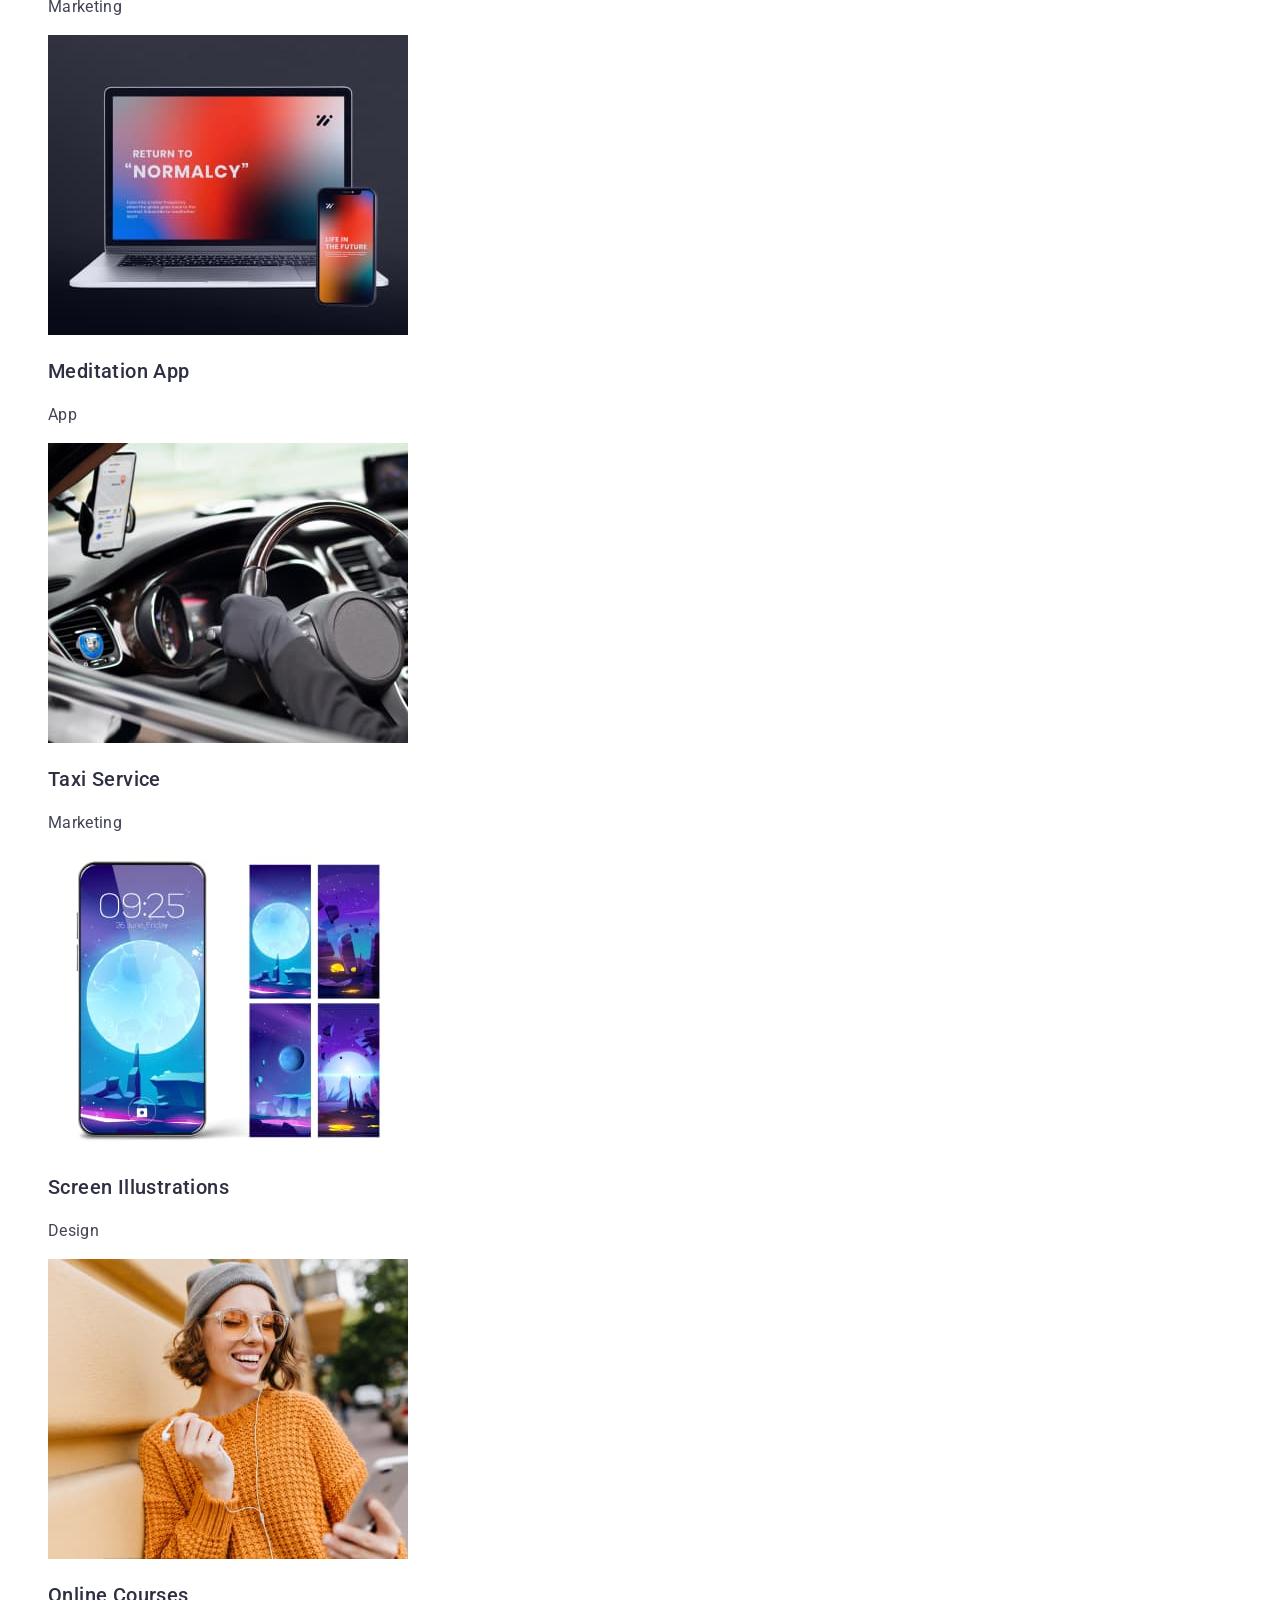
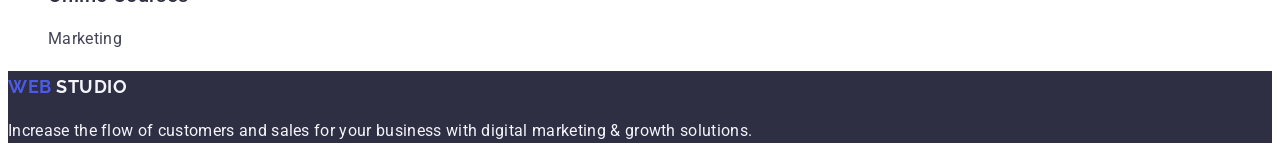
==== commit dc697e7c: "+" ====
--- a/index.html
+++ b/index.html
@@ -21,10 +21,10 @@
                 <li class="nav-item"><a href="">Contacts</a></li>
             </ul>
         </nav>
-        <address>
+        <address class="adress">
             <ul>
-                <li><a href="mailto:info@devstudio.com" class="nav-item">info@devstudio.com</a></li>
-                <li><a href="tel:+110001111111" class="nav-item">+11 (000) 111-11-11</a></li>
+                <li><a href="mailto:info@devstudio.com" class="adress-item">info@devstudio.com</a></li>
+                <li><a href="tel:+110001111111" class="adress-item">+11 (000) 111-11-11</a></li>
             </ul>
         </address>
     </header>
@@ -116,7 +116,7 @@
         </section>
     </main>
     <footer class="back-foot">
-        <h2><a href="" class="web-foot">web <span class="studio-foot">Studio</span></a></h2>
+        <h2><a href="" class="web">web <span class="studio-foot">Studio</span></a></h2>
         <p class="descr-foot">Increase the flow of customers and sales for your business with digital marketing & growth solutions.</p>     
     </footer>
     
--- a/css/styles.css
+++ b/css/styles.css
@@ -47,16 +47,25 @@
 }
 
 .nav-item:focus {
-    color: #404bbf;
+    color: #404bbf ;
 }
 
 .nav-item:hover {
     color: #404bbf;
 }
 
-address {
+.adress {
     font-style: normal;
 }
+
+.adress-item{
+    font-weight: 500;
+    font-size: 16px;
+    line-height: 1.5;
+    letter-spacing: 0.02em;
+    color: #434455  ;
+}
+
 
 .mail{
     font-family: 'Roboto', sans-serif;
@@ -220,7 +229,7 @@
     line-height: 1.1;
     letter-spacing: 0.03em;
     text-transform: uppercase;
-    color: #F4F4FD;
+    color: #f4f4fd ;
     flex: none;
 }
 
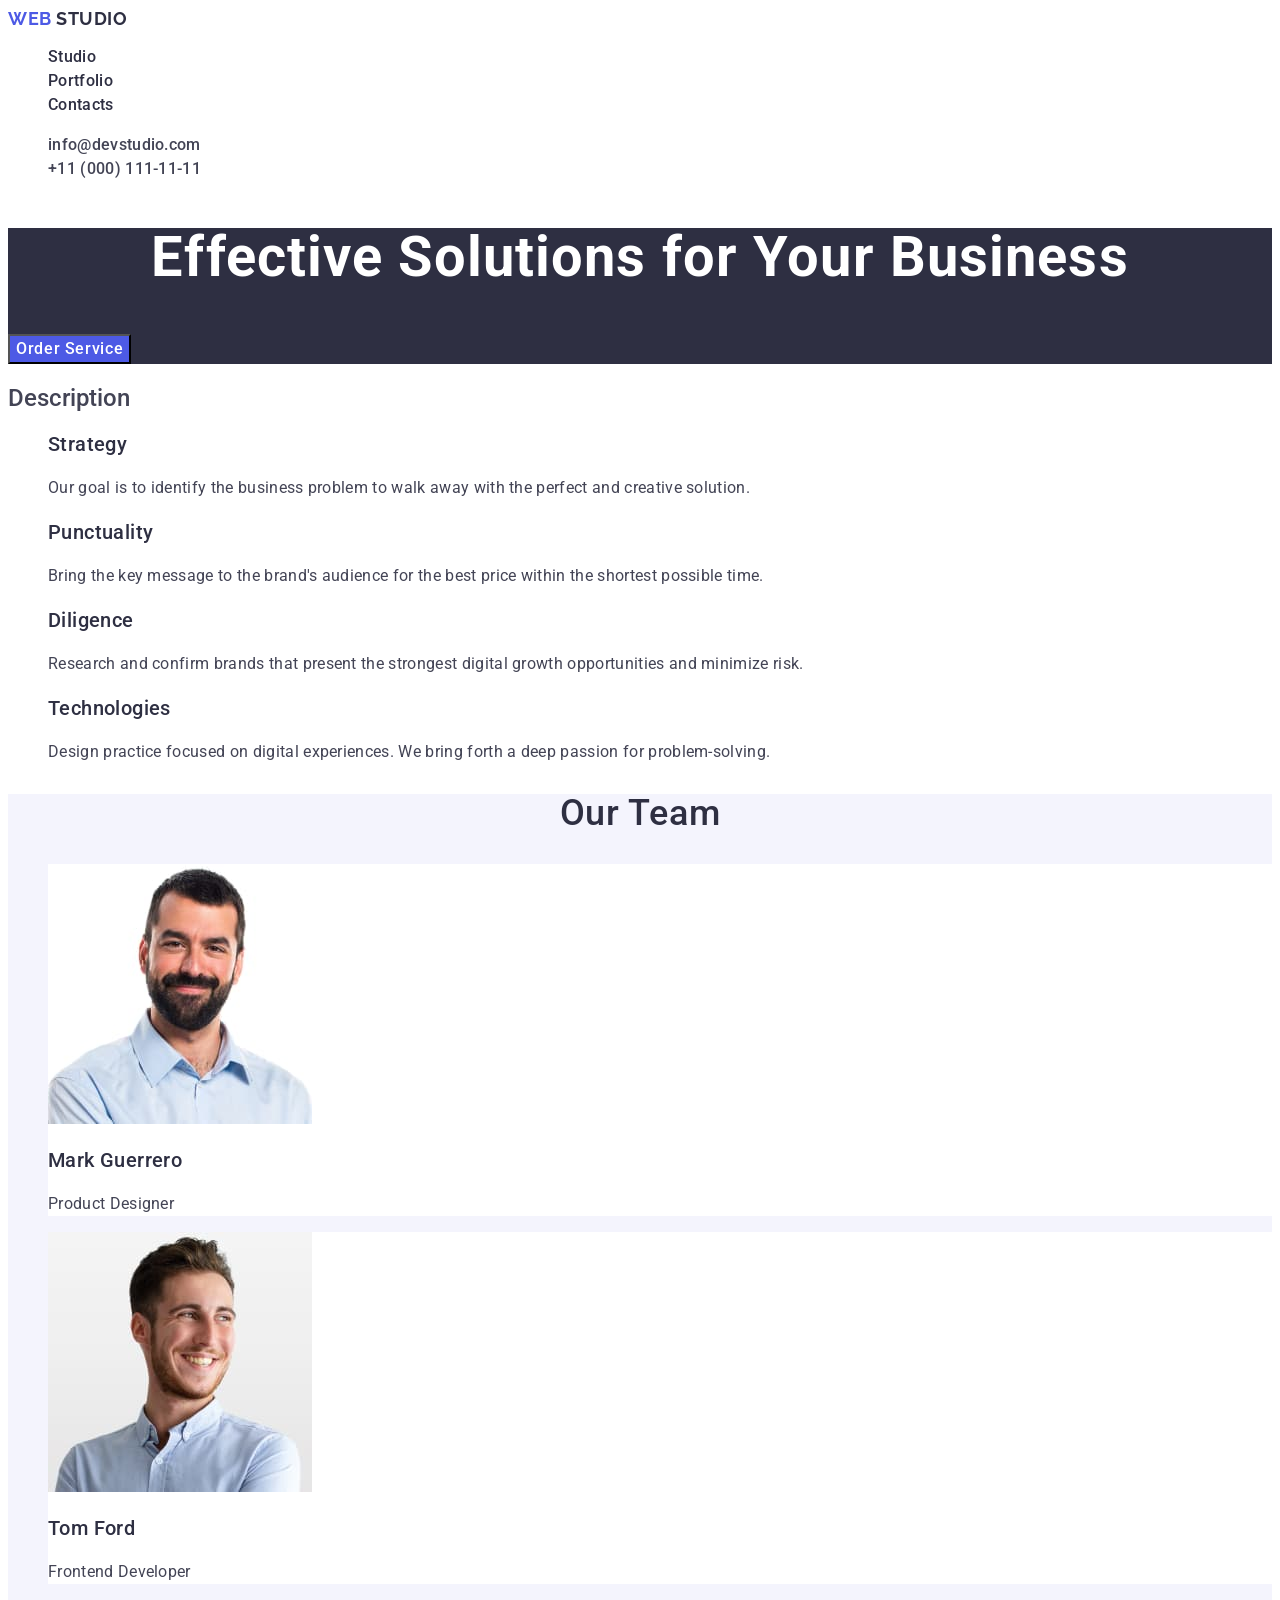
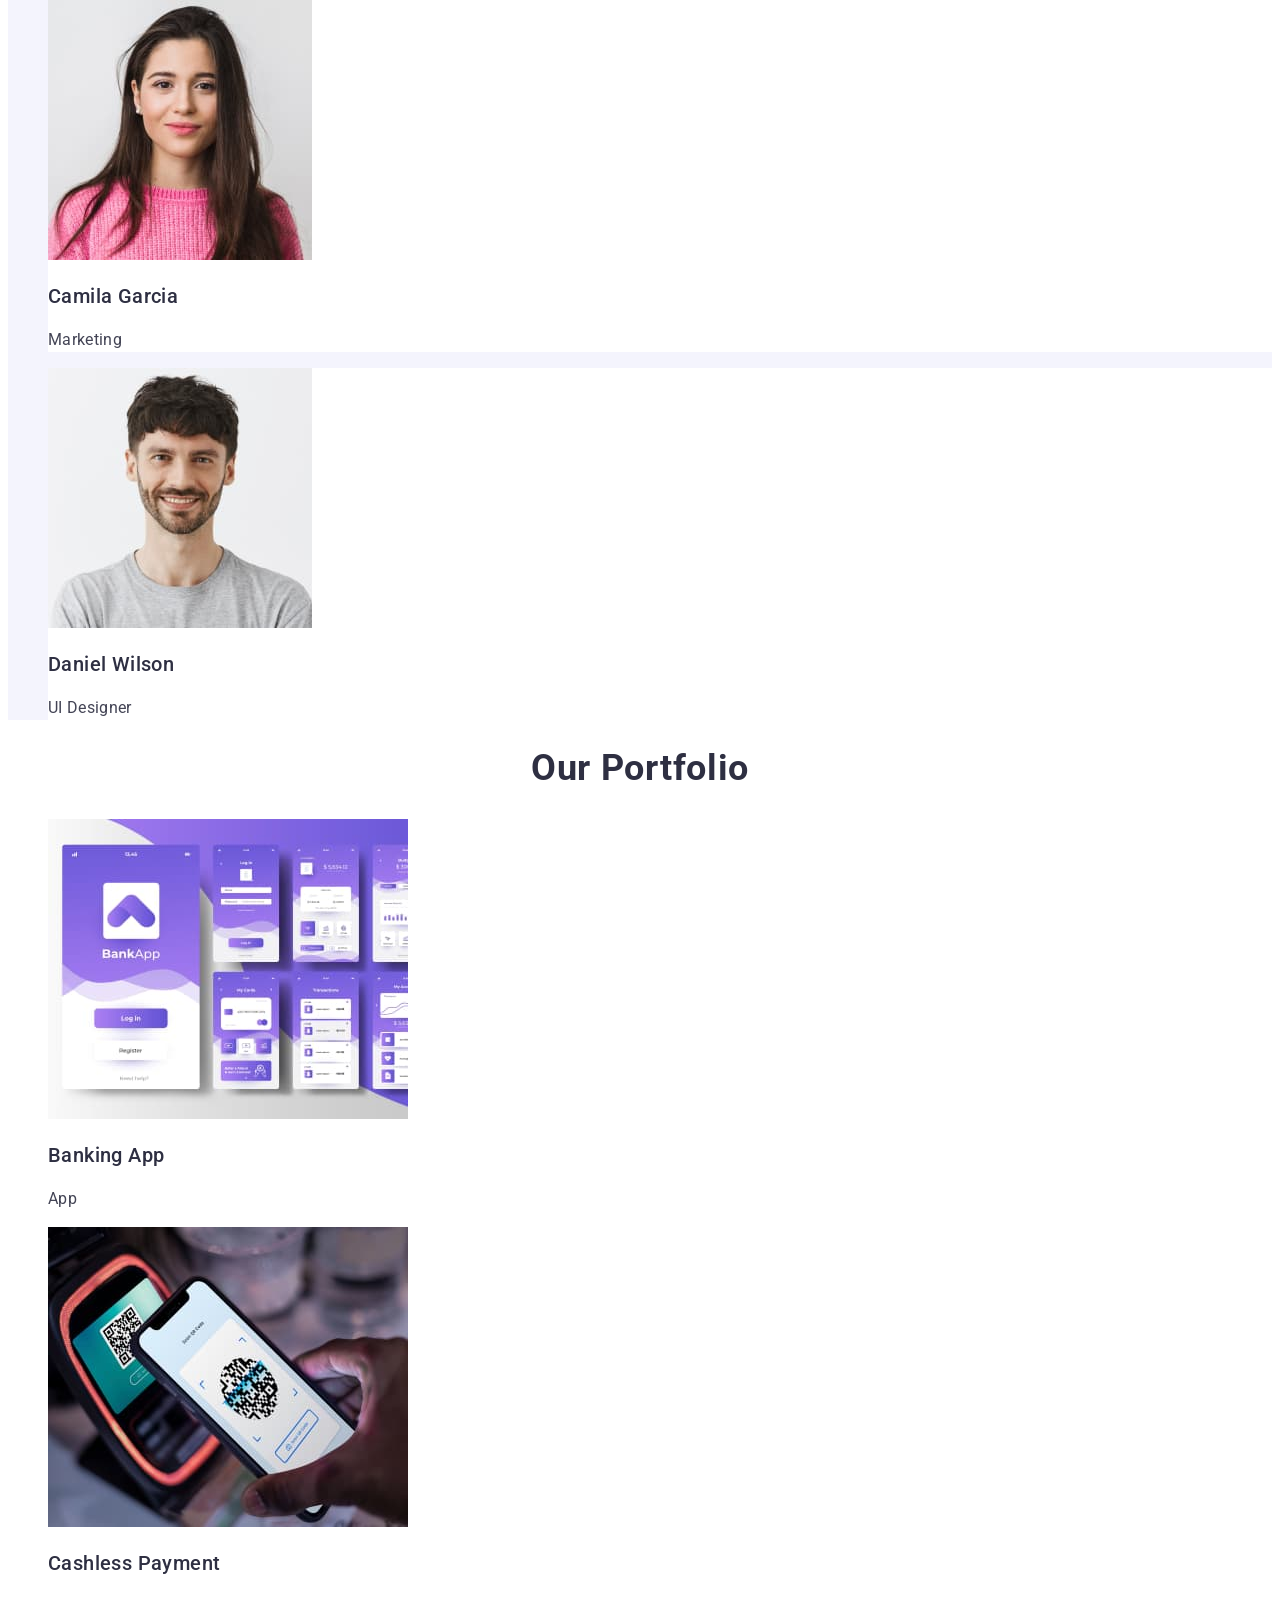
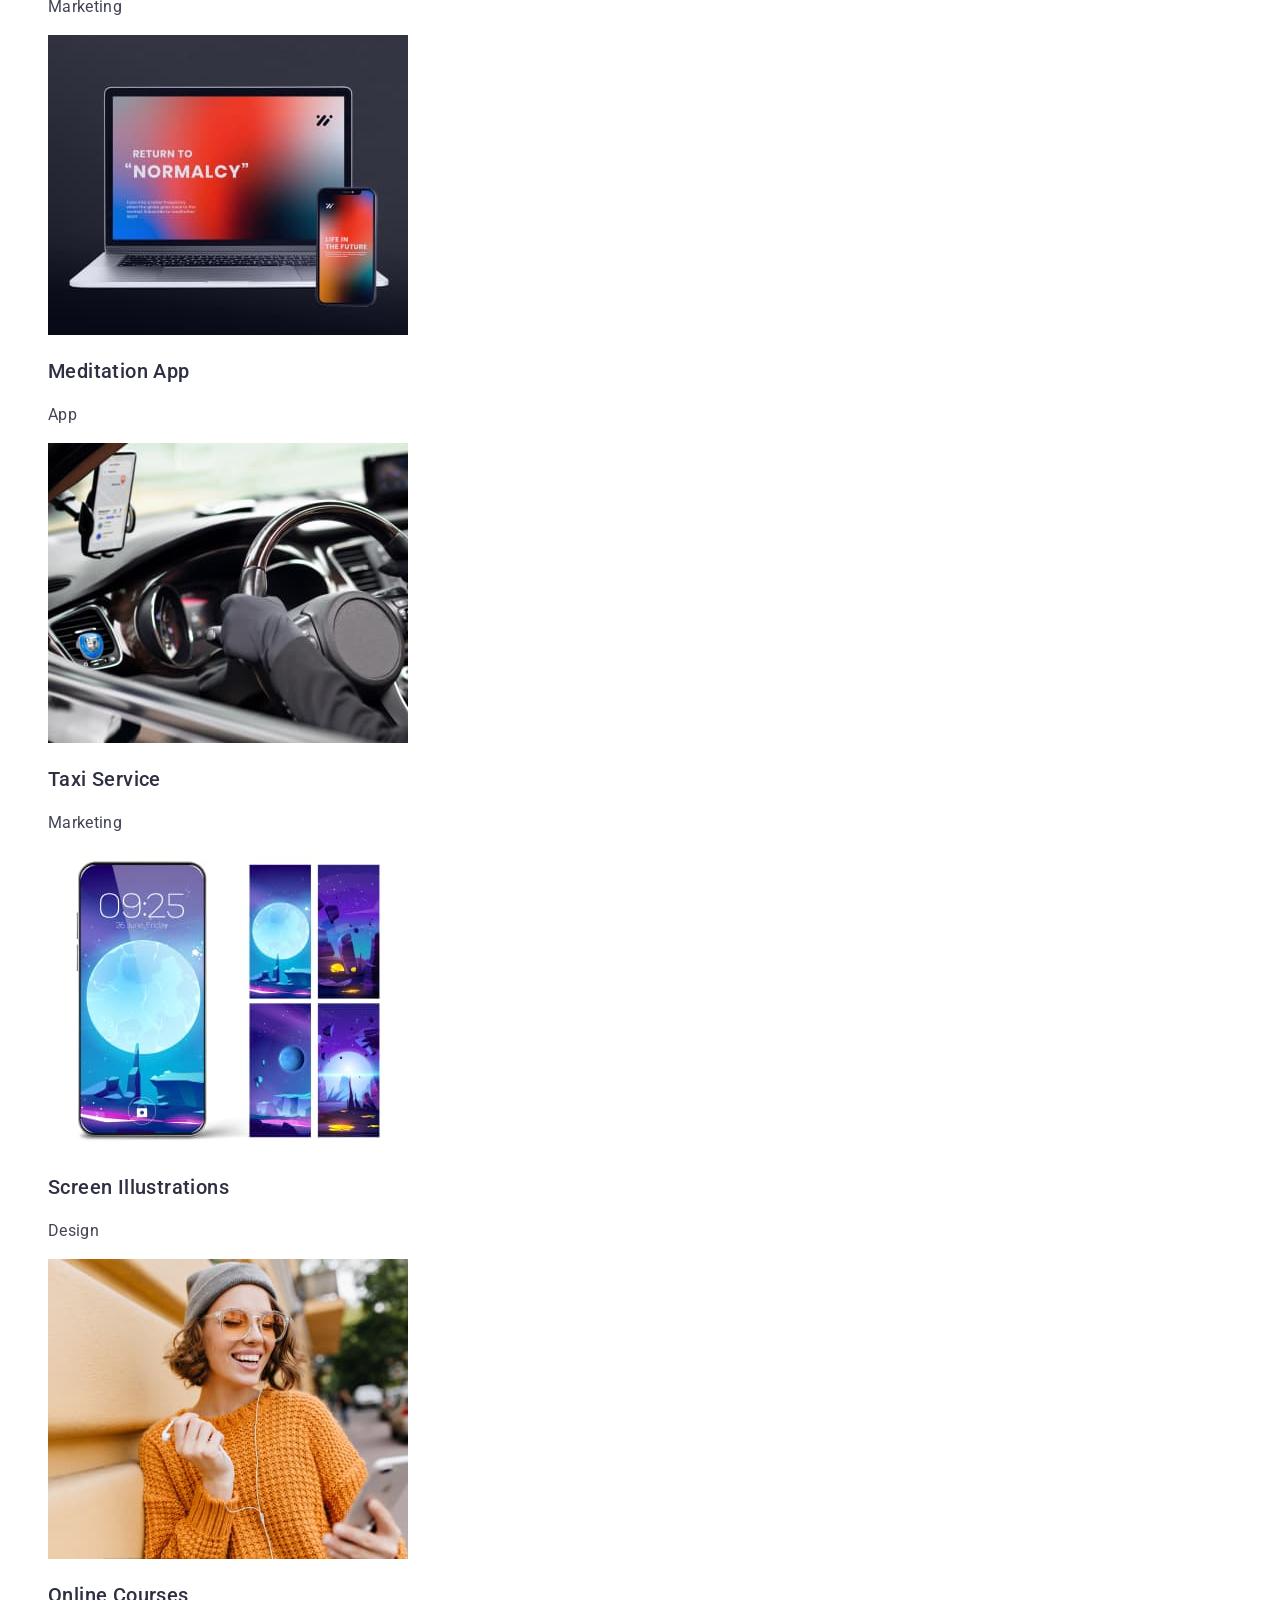
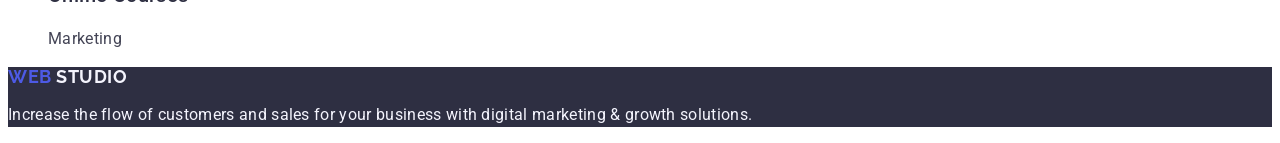
==== commit c581b5a4: "+" ====
--- a/index.html
+++ b/index.html
@@ -16,9 +16,9 @@
         <nav>
             <a href="" class="web">web <span class="studio">Studio</span></a>
             <ul>
-                <li class="nav-item"><a href="./index.html">Studio</a></li>
-                <li class="nav-item"><a href="">Portfolio</a></li>
-                <li class="nav-item"><a href="">Contacts</a></li>
+                <li ><a href="./index.html" class="nav-item">Studio</a></li>
+                <li><a href="" class="nav-item">Portfolio</a></li>
+                <li><a href="" class="nav-item">Contacts</a></li>
             </ul>
         </nav>
         <address class="adress">
@@ -116,7 +116,7 @@
         </section>
     </main>
     <footer class="back-foot">
-        <h2><a href="" class="web">web <span class="studio-foot">Studio</span></a></h2>
+        <a href="" class="web-foot">web <span class="studio-foot">Studio</span></a>
         <p class="descr-foot">Increase the flow of customers and sales for your business with digital marketing & growth solutions.</p>     
     </footer>
     
--- a/css/styles.css
+++ b/css/styles.css
@@ -66,6 +66,14 @@
     color: #434455  ;
 }
 
+.adress-item:focus {
+    color: #404bbf ;
+}
+
+.adress-item:hover {
+    color: #404bbf;
+}
+
 
 .mail{
     font-family: 'Roboto', sans-serif;
@@ -127,7 +135,7 @@
 }
 
 .descr {
-    font-weight: 600;
+    font-weight: 500;
     font-size: 20px;
     line-height: 1.2;
     letter-spacing: 0.02em;
@@ -223,7 +231,7 @@
 }
 
 .studio-foot {
-    font-family: 'Raleway';
+    font-family: "Raleway", sans-serif;
     font-weight: 700;
     font-size: 18px;
     line-height: 1.1;
